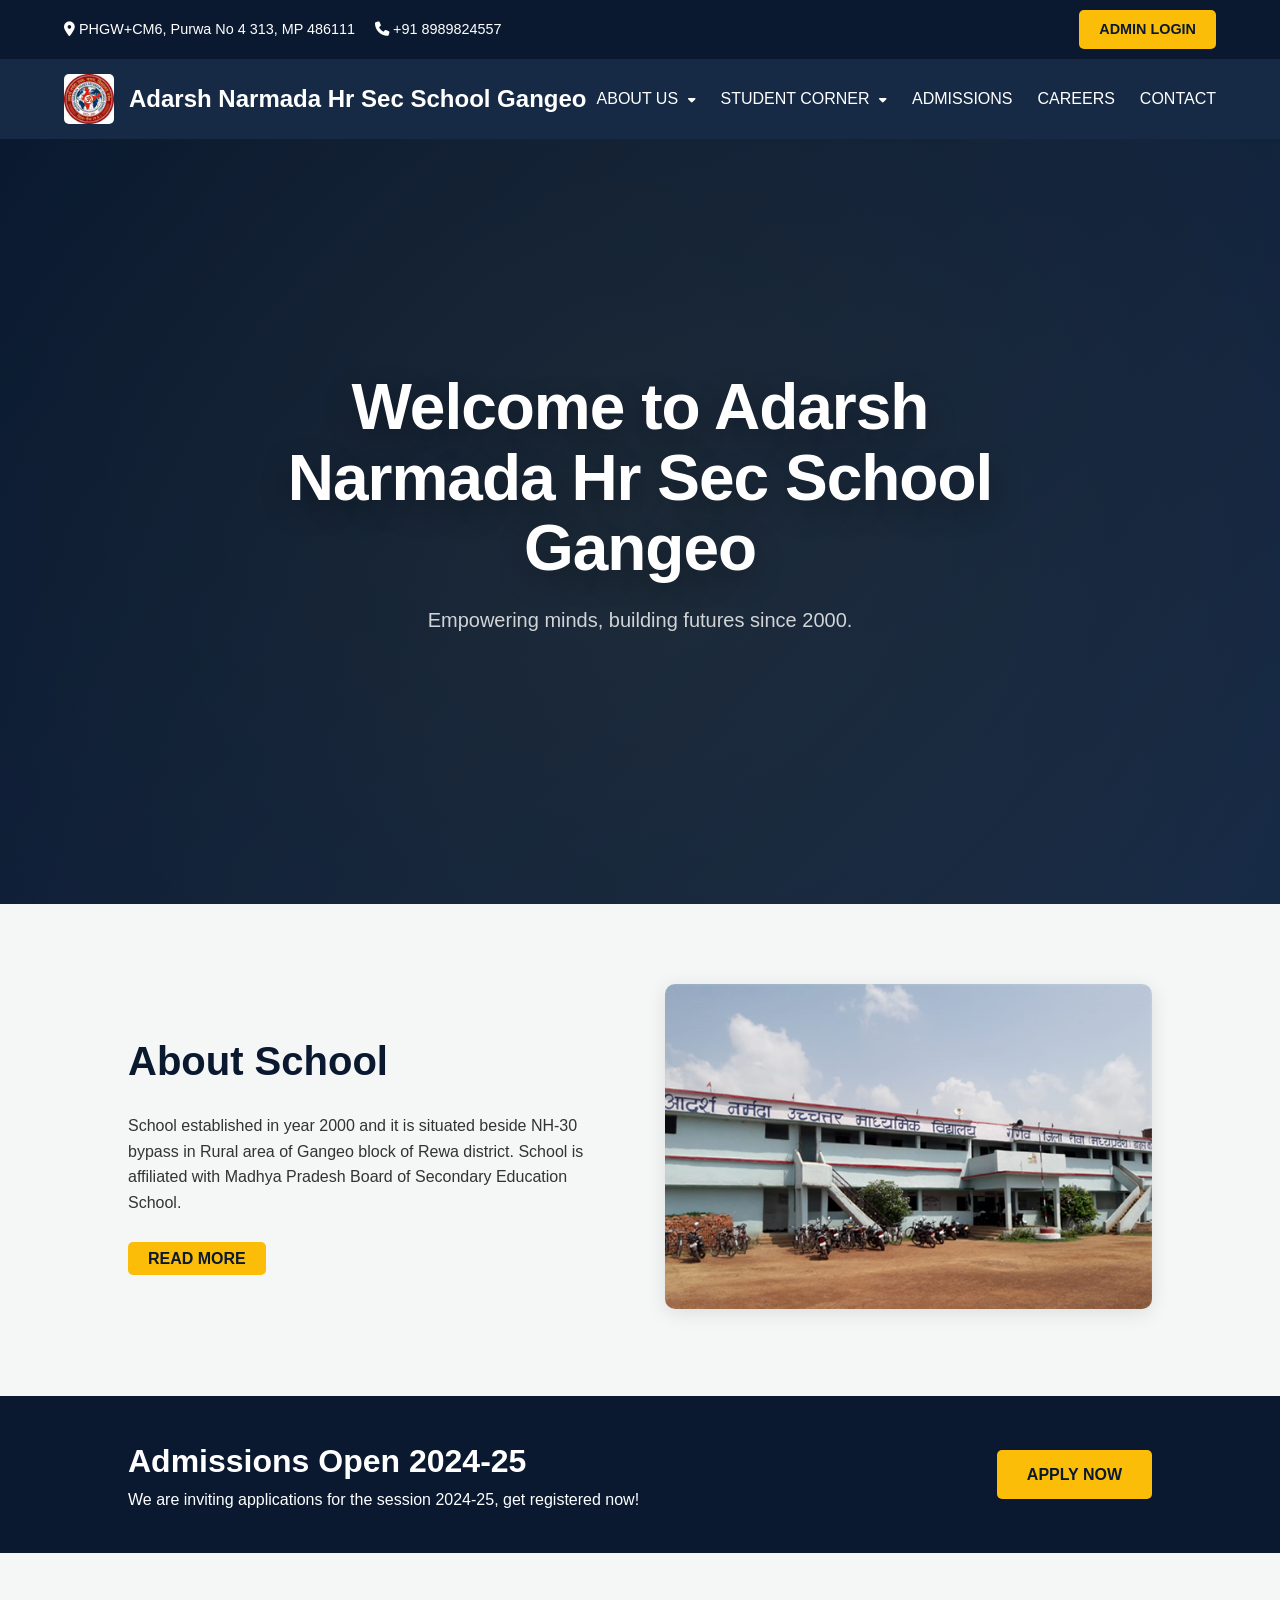
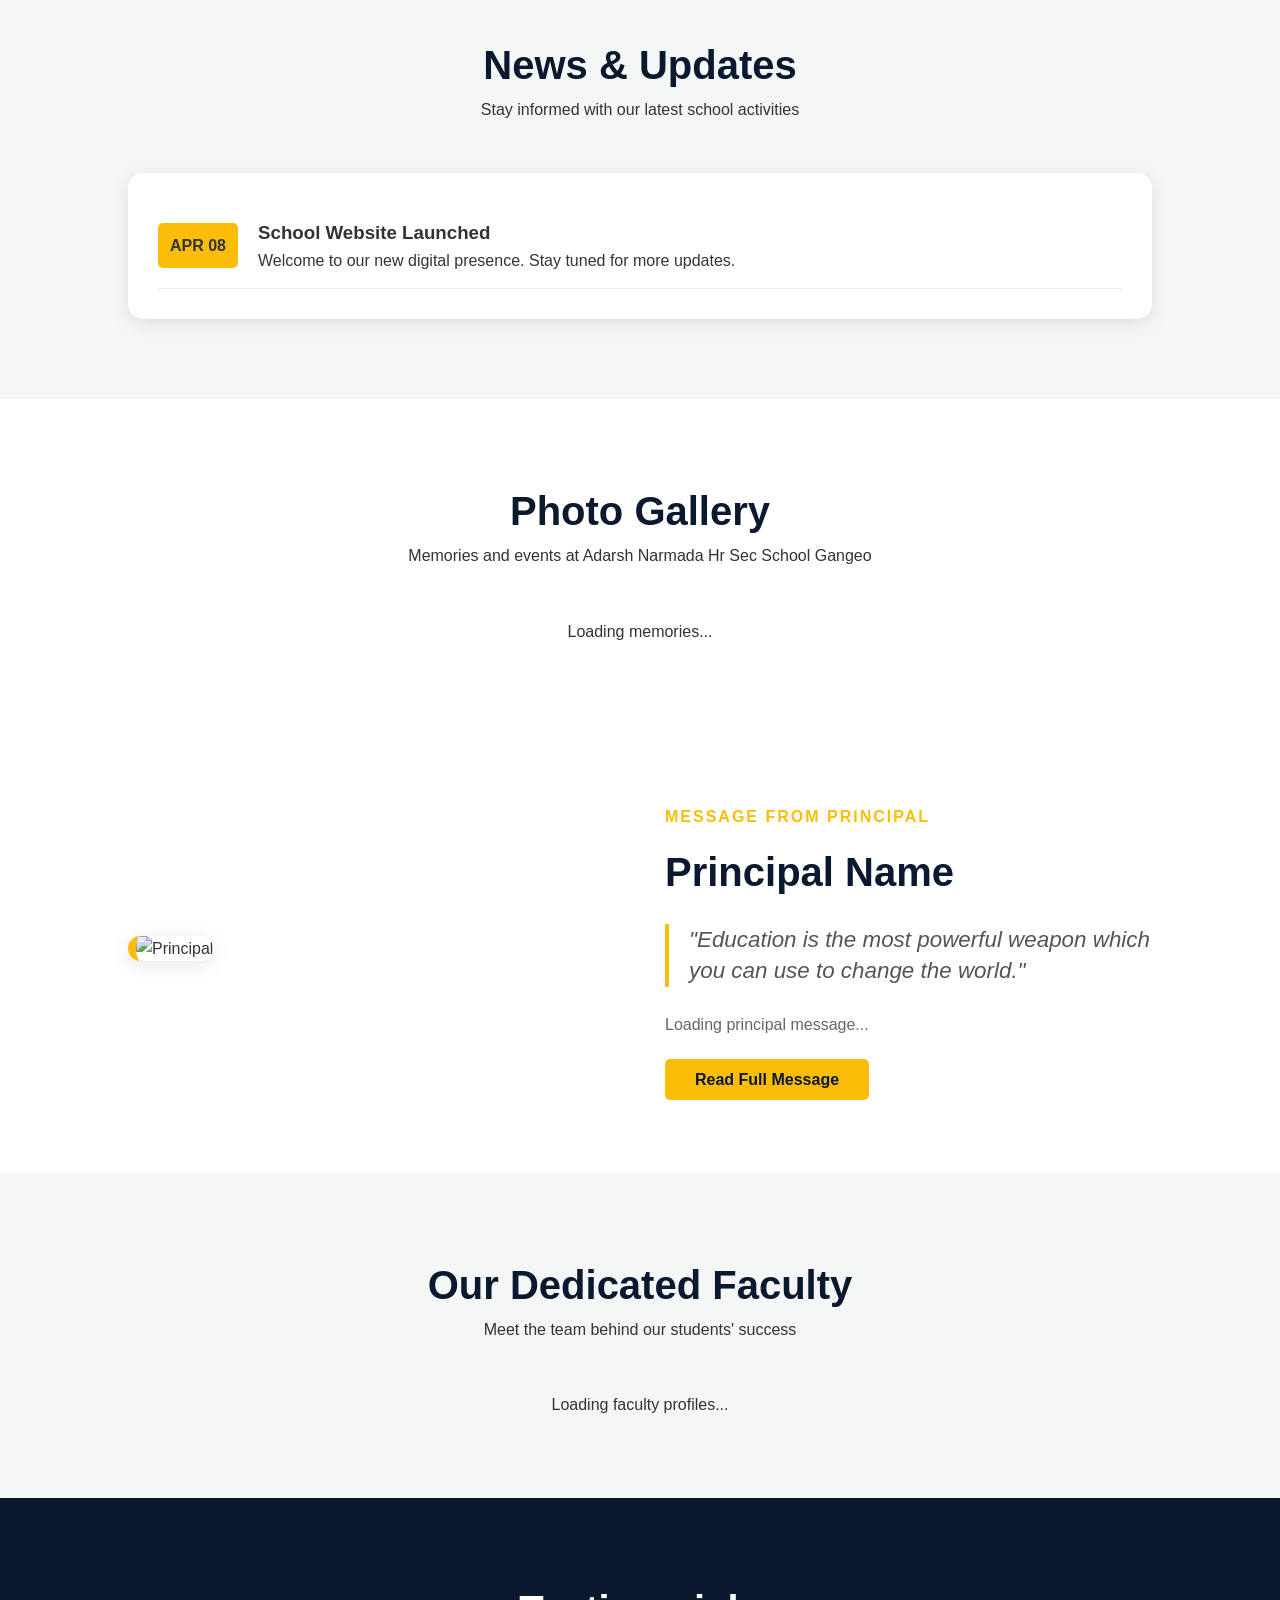
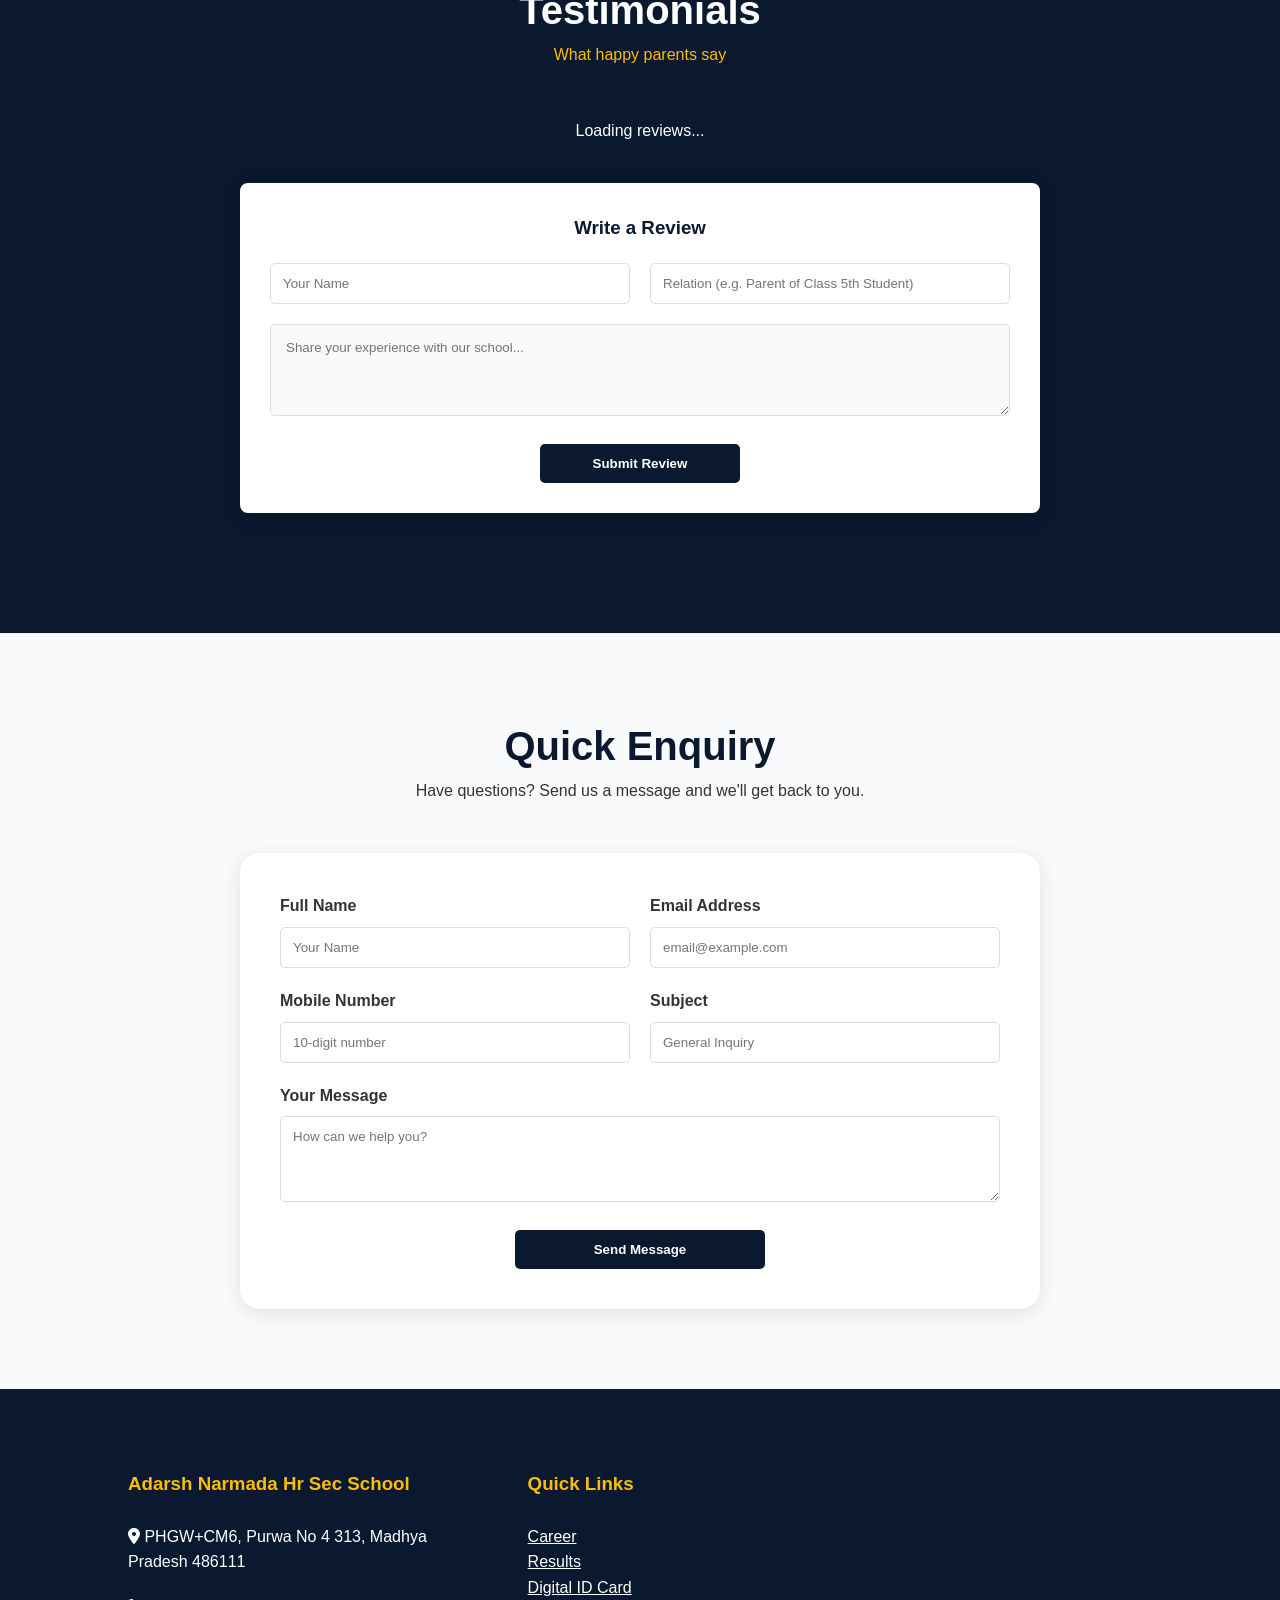
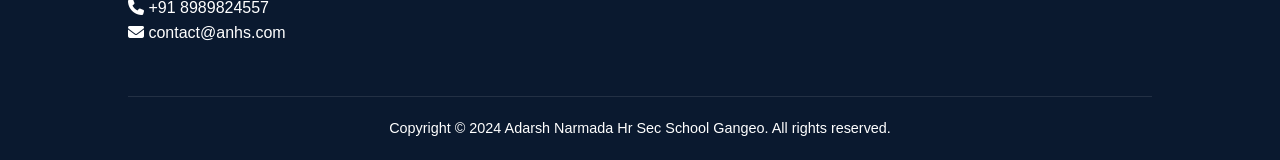
==== src/main/resources/static/index.html @ f65e80a3 "Initial commit: Adarsh Narmada School Management System" ====
<!DOCTYPE html>
<html lang="en">

<head>
    <meta charset="UTF-8">
    <meta name="viewport" content="width=device-width, initial-scale=1.0">
    <title>Adarsh Narmada Hr Sec School Gangeo</title>
    <link rel="stylesheet" href="css/style.css">
    <link rel="stylesheet" href="https://cdnjs.cloudflare.com/ajax/libs/font-awesome/6.4.0/css/all.min.css">
    <link href="https://fonts.googleapis.com/css2?family=Inter:wght@300;400;500;600;700&display=swap" rel="stylesheet">
</head>

<body>

    <!-- Top Header -->
    <header class="top-header">
        <div class="school-info">
            <span><i class="fas fa-map-marker-alt"></i> <a href="https://www.google.com/maps/search/?api=1&query=PHGW%2BCM6,+Purwa+No+4+313,+Madhya+Pradesh+486111" target="_blank" style="color: inherit; text-decoration: none;">PHGW+CM6, Purwa No 4 313, MP 486111</a></span>
            <span><i class="fas fa-phone"></i> +91 8989824557</span>
        </div>
        <a href="admin.html" class="admin-login-btn">ADMIN LOGIN</a>
    </header>

    <!-- Main Navigation -->
    <nav class="main-nav">
        <div class="logo" style="display: flex; align-items: center; gap: 15px;">
            <img src="img/logo.png" alt="Logo" style="height: 50px; border-radius: 5px;">
            <h1 style="color: white; font-size: 1.5rem;">Adarsh Narmada Hr Sec School Gangeo</h1>
        </div>
        <ul class="nav-links">
            <li class="dropdown">
                <a href="#about" class="dropbtn">ABOUT US <i class="fas fa-caret-down"></i></a>
                <div class="dropdown-content">
                    <a href="vision-mission.html">Vision & Mission</a>
                    <a href="principal-message.html">Principal's Message</a>
                    <a href="index.html#about">Our History</a>
                </div>
            </li>
            <li class="dropdown">
                <a href="#" class="dropbtn">STUDENT CORNER <i class="fas fa-caret-down"></i></a>
                <div class="dropdown-content">
                    <a href="results.html">Exam Results</a>
                    <a href="e-library.html">E-Library</a>
                    <a href="student-id.html">Digital ID Card</a>
                </div>
            </li>
            <li><a href="apply.html">ADMISSIONS</a></li>
            <li><a href="career.html">CAREERS</a></li>
            <li><a href="#contact">CONTACT</a></li>
        </ul>
    </nav>

    <!-- Hero Section -->
    <section class="hero">
        <div class="hero-content">
            <h1>Welcome to Adarsh Narmada Hr Sec School Gangeo</h1>
            <p>Empowering minds, building futures since 2000.</p>
        </div>
    </section>

    <!-- About Section -->
    <section class="section" id="about">
        <div class="about-grid">
            <div class="about-text">
                <h2 style="font-size: 2.5rem; margin-bottom: 20px; color: var(--navy);">About School</h2>
                <p>School established in year 2000 and it is situated beside NH-30 bypass in Rural area of Gangeo block
                    of Rewa district. School is affiliated with Madhya Pradesh Board of Secondary Education School.</p>
                <div style="margin-top: 30px;">
                    <a href="#" class="admin-login-btn">READ MORE</a>
                </div>
            </div>
            <div class="about-img">
                <img src="img/hero.png" alt="School Building">
            </div>
        </div>
    </section>

    <!-- Admissions Banner -->
    <div class="admissions-banner" id="admissions">
        <div>
            <h2 style="font-size: 2rem;">Admissions Open 2024-25</h2>
            <p>We are inviting applications for the session 2024-25, get registered now!</p>
        </div>
        <a href="apply.html" class="apply-btn">APPLY NOW</a>
    </div>

    <!-- News & Updates -->
    <section class="section" id="notifications" style="background: var(--gray-light);">
        <div class="section-title">
            <h2>News & Updates</h2>
            <p>Stay informed with our latest school activities</p>
        </div>
        <div class="news-container" id="notifications-list">
            <!-- Notifications will be loaded here -->
            <div class="news-item">
                <div class="news-date">APR 08</div>
                <div class="news-content">
                    <h3>School Website Launched</h3>
                    <p>Welcome to our new digital presence. Stay tuned for more updates.</p>
                </div>
            </div>
        </div>
    </section>

    <!-- Photo Gallery -->
    <section class="section" id="gallery" style="background: white;">
        <div class="section-title">
            <h2>Photo Gallery</h2>
            <p>Memories and events at Adarsh Narmada Hr Sec School Gangeo</p>
        </div>
        <div id="gallery-grid" class="testimonial-grid" style="grid-template-columns: repeat(auto-fill, minmax(280px, 1fr));">
            <!-- Photos will be loaded here -->
            <p style="text-align: center; grid-column: 1/-1;">Loading memories...</p>
        </div>
    </section>

    <!-- Principal Profile Section -->
    <section class="section" style="background: var(--white);">
        <div class="about-grid">
            <div class="about-img" id="principal-home-photo">
                <img src="img/faculty/default_principal.jpg" id="p-home-img" alt="Principal" style="border-radius: 20px; border-left: 8px solid var(--yellow);">
            </div>
            <div>
                <h4 style="color: var(--yellow); letter-spacing: 2px; margin-bottom: 10px;">MESSAGE FROM PRINCIPAL</h4>
                <h2 id="p-home-name" style="font-size: 2.5rem; color: var(--navy); margin-bottom: 20px;">Principal Name</h2>
                <div style="font-size: 1.4rem; font-style: italic; color: #555; margin-bottom: 25px; line-height: 1.4; border-left: 4px solid var(--yellow); padding-left: 20px;" id="p-home-quote">
                    "Education is the most powerful weapon which you can use to change the world."
                </div>
                <p id="p-home-msg-preview" style="margin-bottom: 30px; color: #666;">
                    Loading principal message...
                </p>
                <a href="principal-message.html" class="apply-btn">Read Full Message</a>
            </div>
        </div>
    </section>

    <!-- Our Faculty -->
    <section class="section">
        <div class="section-title">
            <h2>Our Dedicated Faculty</h2>
            <p>Meet the team behind our students' success</p>
        </div>
        <div class="faculty-grid" id="faculty-live-grid">
            <!-- Dynamic faculty profiles will load here -->
            <p style="text-align: center; grid-column: 1/-1;">Loading faculty profiles...</p>
        </div>
    </section>


    <!-- Testimonials -->
    <section class="section testimonials-section">
        <div class="section-title">
            <h2 style="color: white;">Testimonials</h2>
            <p style="color: var(--yellow);">What happy parents say</p>
        </div>
        <div class="testimonial-grid" id="testimonials-live-grid">
            <!-- Dynamic testimonials will load here -->
            <p style="color: white; text-align: center; grid-column: 1/-1;">Loading reviews...</p>
        </div>

        <!-- Submit Review Form -->
        <div class="review-form-container">
            <h3 style="color: var(--navy); margin-bottom: 20px; text-align: center;">Write a Review</h3>
            <form id="review-form" class="review-form">
                <div class="review-input-group">
                    <input type="text" id="review-name" placeholder="Your Name" required>
                    <input type="text" id="review-relation" placeholder="Relation (e.g. Parent of Class 5th Student)" required>
                </div>
                <textarea id="review-message" rows="4" placeholder="Share your experience with our school..." required></textarea>
                <div style="text-align: center;">
                    <button type="submit" class="primary" style="width: 200px;">Submit Review</button>
                </div>
            </form>
        </div>
    </section>

    <!-- Quick Enquiry Form -->
    <section class="section" style="background: #f8fafc; border-top: 1px solid #eee;">
        <div class="section-title">
            <h2>Quick Enquiry</h2>
            <p>Have questions? Send us a message and we'll get back to you.</p>
        </div>
        <div style="max-width: 800px; margin: 0 auto; background: white; padding: 40px; border-radius: 20px; box-shadow: var(--shadow);">
            <form id="enquiry-form">
                <div style="display: grid; grid-template-columns: 1fr 1fr; gap: 20px; margin-bottom: 20px;">
                    <div class="form-group" style="margin-bottom: 0;">
                        <label>Full Name</label>
                        <input type="text" id="enq-name" placeholder="Your Name" required>
                    </div>
                    <div class="form-group" style="margin-bottom: 0;">
                        <label>Email Address</label>
                        <input type="email" id="enq-email" placeholder="email@example.com" required>
                    </div>
                </div>
                <div style="display: grid; grid-template-columns: 1fr 1fr; gap: 20px; margin-bottom: 20px;">
                    <div class="form-group" style="margin-bottom: 0;">
                        <label>Mobile Number</label>
                        <input type="tel" id="enq-mobile" placeholder="10-digit number" required>
                    </div>
                    <div class="form-group" style="margin-bottom: 0;">
                        <label>Subject</label>
                        <input type="text" id="enq-subject" placeholder="General Inquiry" required>
                    </div>
                </div>
                <div class="form-group">
                    <label>Your Message</label>
                    <textarea id="enq-message" rows="4" placeholder="How can we help you?" required></textarea>
                </div>
                <div style="text-align: center;">
                    <button type="submit" class="primary" style="width: 250px;">Send Message</button>
                </div>
            </form>
        </div>
    </section>

    <footer id="contact">
        <div class="footer-grid">
            <div class="footer-col">
                <h3>Adarsh Narmada Hr Sec School</h3>
                <p><a href="https://www.google.com/maps/search/?api=1&query=PHGW%2BCM6,+Purwa+No+4+313,+Madhya+Pradesh+486111" target="_blank" style="color: white; text-decoration: none;"><i class="fas fa-location-dot"></i> PHGW+CM6, Purwa No 4 313, Madhya Pradesh 486111</a></p>
                <p style="margin-top: 20px;"><i class="fas fa-phone"></i> +91 8989824557</p>
                <p><i class="fas fa-envelope"></i> contact@anhs.com</p>
            </div>
            <div class="footer-col">
                <h3>Quick Links</h3>
                <ul style="list-style: none;">
                    <li><a href="career.html" style="color: white;">Career</a></li>
                    <li><a href="results.html" style="color: white;">Results</a></li>
                    <li><a href="student-id.html" style="color: white;">Digital ID Card</a></li>
                </ul>
            </div>
        </div>
        <div class="footer-bottom">
            <p>Copyright © 2024 Adarsh Narmada Hr Sec School Gangeo. All rights reserved.</p>
        </div>
    </footer>

    <script src="js/script.js"></script>
</body>

</html>
---- src/main/resources/static/css/style.css ----
:root {
    --navy: #0a192f;
    --navy-light: #172a45;
    --yellow: #fbbd08;
    --yellow-hover: #e0ac07;
    --red: #e03e2d;
    --white: #ffffff;
    --gray-light: #f4f7f6;
    --text-dark: #333333;
    --transition: all 0.3s ease;
    --shadow: 0 4px 20px rgba(0,0,0,0.1);
}

@import url('https://fonts.googleapis.com/css2?family=Outfit:wght@300;400;600;700&display=swap');

* {
    margin: 0;
    padding: 0;
    box-sizing: border-box;
    font-family: 'Outfit', sans-serif;
}

body {
    background-color: var(--gray-light);
    color: var(--text-dark);
    line-height: 1.6;
}

/* Header & Nav */
.top-header {
    background-color: var(--navy);
    color: var(--white);
    padding: 10px 5%;
    display: flex;
    justify-content: space-between;
    align-items: center;
    font-size: 0.9rem;
}

.school-info {
    display: flex;
    align-items: center;
    gap: 20px;
}

.main-nav {
    background-color: var(--navy-light);
    padding: 15px 5%;
    position: sticky;
    top: 0;
    z-index: 1000;
    display: flex;
    justify-content: space-between;
    align-items: center;
}

.nav-links {
    display: flex;
    list-style: none;
    gap: 25px;
}

.nav-links li {
    position: relative;
}

/* Dropdown Container */
.dropdown-content {
    display: none;
    position: absolute;
    background-color: var(--navy-light);
    min-width: 200px;
    box-shadow: var(--shadow);
    z-index: 1001;
    top: 100%;
    left: 0;
    border-top: 3px solid var(--yellow);
    border-radius: 0 0 5px 5px;
}

.dropdown-content a {
    color: var(--white);
    padding: 12px 16px;
    text-decoration: none;
    display: block;
    font-size: 0.85rem;
    border-bottom: 1px solid rgba(255,255,255,0.05);
}

.dropdown-content a:hover {
    background-color: var(--navy);
    color: var(--yellow);
}

/* Show dropdown on hover */
.dropdown:hover .dropdown-content {
    display: block;
}

.dropbtn i {
    font-size: 0.75rem;
    margin-left: 5px;
}

.nav-links a {
    color: var(--white);
    text-decoration: none;
    font-weight: 500;
    transition: var(--transition);
    position: relative;
    padding-bottom: 5px;
}

.nav-links a::after {
    content: '';
    position: absolute;
    bottom: 0;
    left: 0;
    width: 0;
    height: 2px;
    background: var(--yellow);
    transition: var(--transition);
}

.nav-links a:hover {
    color: var(--yellow);
}

.nav-links a:hover::after {
    width: 100%;
}

.admin-login-btn {
    background-color: var(--yellow);
    color: var(--navy);
    padding: 8px 20px;
    border-radius: 5px;
    text-decoration: none;
    font-weight: 600;
    transition: var(--transition);
}

.admin-login-btn:hover {
    background-color: var(--yellow-hover);
    transform: translateY(-2px);
}

/* Hero Section */
.hero {
    height: 85vh;
    background: linear-gradient(135deg, var(--navy) 0%, var(--navy-light) 100%);
    display: flex;
    align-items: center;
    justify-content: center;
    color: var(--white);
    text-align: center;
    position: relative;
    overflow: hidden;
}

.hero::before {
    content: '';
    position: absolute;
    width: 200%;
    height: 200%;
    background: radial-gradient(circle, rgba(251,189,8,0.05) 0%, transparent 50%);
    animation: move-bg 20s linear infinite;
}

@keyframes move-bg {
    0% { transform: translate(-50%, -50%) rotate(0deg); }
    100% { transform: translate(-50%, -50%) rotate(360deg); }
}

.hero-content {
    position: relative;
    z-index: 10;
    max-width: 900px;
    padding: 0 20px;
    animation: fadeInUp 1s ease-out;
}

.hero-content h1 {
    font-size: 4rem;
    margin-bottom: 20px;
    letter-spacing: -1px;
    line-height: 1.1;
    text-shadow: 0 10px 30px rgba(0,0,0,0.3);
}

.hero-content p {
    font-size: 1.25rem;
    color: rgba(255,255,255,0.8);
    margin-bottom: 35px;
}

@keyframes fadeInUp {
    from { opacity: 0; transform: translateY(30px); }
    to { opacity: 1; transform: translateY(0); }
}

/* Sections */
.section {
    padding: 80px 10%;
}

.section-title {
    text-align: center;
    margin-bottom: 50px;
}

.section-title h2 {
    font-size: 2.5rem;
    color: var(--navy);
}

/* About Section */
.about-grid {
    display: grid;
    grid-template-columns: 1fr 1fr;
    gap: 50px;
    align-items: center;
}

.about-img img {
    width: 100%;
    border-radius: 10px;
    box-shadow: var(--shadow);
}

/* News Section */
.news-container {
    background: var(--white);
    padding: 30px;
    border-radius: 15px;
    box-shadow: var(--shadow);
}

.news-item {
    border-bottom: 1px solid #eee;
    padding: 15px 0;
    display: flex;
    gap: 20px;
    align-items: center;
}

.news-date {
    background: var(--yellow);
    padding: 10px;
    border-radius: 5px;
    min-width: 80px;
    text-align: center;
    font-weight: bold;
}

/* Admissions Banner */
.admissions-banner {
    background-color: var(--navy);
    color: var(--white);
    padding: 40px 10%;
    display: flex;
    justify-content: space-between;
    align-items: center;
}

.apply-btn {
    background-color: var(--yellow);
    color: var(--navy);
    padding: 12px 30px;
    border-radius: 5px;
    text-decoration: none;
    font-weight: bold;
}

/* Testimonials */
.testimonials-section {
    background-color: var(--navy);
    color: var(--white);
}

.testimonial-grid {
    display: grid;
    grid-template-columns: repeat(auto-fit, minmax(300px, 1fr));
    gap: 30px;
}

.testimonial-card {
    background: var(--white);
    color: var(--text-dark);
    padding: 40px;
    border-radius: 10px;
    position: relative;
    padding-top: 60px;
}

.quote-icon {
    position: absolute;
    top: -20px;
    left: 40px;
    background: var(--yellow);
    width: 50px;
    height: 50px;
    display: flex;
    align-items: center;
    justify-content: center;
    color: var(--white);
    font-size: 2rem;
    border-radius: 5px;
}

/* Footer */
footer {
    background-color: var(--navy);
    color: var(--white);
    padding: 80px 10% 20px;
}

.footer-grid {
    display: grid;
    grid-template-columns: 2fr 1fr 1fr 1fr;
    gap: 50px;
    margin-bottom: 50px;
}

.footer-col h3 {
    margin-bottom: 25px;
    color: var(--yellow);
}

.footer-bottom {
    border-top: 1px solid rgba(255,255,255,0.1);
    padding-top: 20px;
    text-align: center;
    font-size: 0.9rem;
}

/* Admin Dashboard UI */
.admin-container {
    max-width: 800px;
    margin: 50px auto;
    padding: 30px;
    background: var(--white);
    border-radius: 10px;
    box-shadow: var(--shadow);
}

.form-group {
    margin-bottom: 20px;
}

.form-group label {
    display: block;
    margin-bottom: 8px;
    font-weight: 600;
}

input, textarea {
    width: 100%;
    padding: 12px;
    border: 1px solid #ddd;
    border-radius: 5px;
}

button.primary {
    background: var(--navy);
    color: var(--white);
    padding: 12px 25px;
    border: none;
    border-radius: 5px;
    cursor: pointer;
    font-weight: bold;
}

/* Admission Form (Dark Theme) */
.form-page-body {
    background-color: #1a202c;
    color: #e2e8f0;
}

.admission-container {
    max-width: 1000px;
    margin: 40px auto;
    background: #2d3748;
    padding: 40px;
    border-radius: 8px;
    box-shadow: 0 10px 30px rgba(0,0,0,0.5);
    border: 1px solid #4a5568;
}

.form-header-img {
    text-align: center;
    margin-bottom: 30px;
    border-bottom: 1px solid #4a5568;
    padding-bottom: 20px;
}

.form-section {
    margin-bottom: 40px;
    border-bottom: 1px solid #4a5568;
    padding-bottom: 30px;
}

.form-section-title {
    color: var(--yellow);
    font-size: 1.2rem;
    margin-bottom: 20px;
    font-weight: 600;
    text-transform: uppercase;
    letter-spacing: 1px;
}

.form-grid-3 {
    display: grid;
    grid-template-columns: repeat(3, 1fr);
    gap: 20px;
}

.form-grid-2 {
    display: grid;
    grid-template-columns: repeat(2, 1fr);
    gap: 20px;
}

.form-field {
    margin-bottom: 15px;
}

.form-field label {
    display: block;
    margin-bottom: 8px;
    font-size: 0.9rem;
    color: #cbd5e0;
}

.form-field input, .form-field select {
    width: 100%;
    padding: 10px;
    background: #edf2f7;
    border: 1px solid #cbd5e0;
    border-radius: 4px;
    color: #2d3748;
}

.form-field input:focus {
    outline: 2px solid var(--yellow);
    background: #fff;
}

.checkbox-group {
    display: flex;
    gap: 30px;
    margin-top: 10px;
}

.checkbox-item {
    display: flex;
    align-items: center;
    gap: 10px;
    cursor: pointer;
}

.submit-section {
    text-align: left;
    margin-top: 30px;
}

.btn-submit {
    background-color: #2f855a;
    color: white;
    padding: 12px 30px;
    border: none;
    border-radius: 4px;
    font-weight: 600;
    cursor: pointer;
    transition: var(--transition);
}

.btn-submit:hover {
    background-color: #276749;
    transform: scale(1.02);
}

.note-text {
    font-size: 0.8rem;
    color: #a0aec0;
    margin-top: 20px;
}

/* Gallery Hover Enhancements */
#gallery-grid img {
    transition: var(--transition);
    cursor: pointer;
}

/* Sub-Page Layout (Principal Message, etc.) */
.sub-banner {
    background: linear-gradient(rgba(0,0,0,0.7), rgba(0,0,0,0.7)), url('../img/hero.png') center/cover;
    padding: 60px 0;
    color: white;
    text-align: left;
}

.sub-banner-content {
    max-width: 1200px;
    margin: 0 auto;
    padding: 0 20px;
}

.breadcrumbs {
    font-size: 0.9rem;
    color: var(--yellow);
    margin-top: 10px;
}

.breadcrumbs a {
    color: white;
    text-decoration: none;
}

.page-container {
    max-width: 1200px;
    margin: 40px auto;
    display: grid;
    grid-template-columns: 2fr 1fr;
    gap: 30px;
    padding: 0 20px;
}

.content-box {
    background: white;
    padding: 30px;
    border-radius: 8px;
    box-shadow: var(--shadow);
    border-top: 5px solid var(--navy);
}

.sidebar-box {
    background: white;
    padding: 30px;
    border-radius: 8px;
    box-shadow: var(--shadow);
    border-top: 5px solid var(--yellow);
}

.sidebar-links {
    list-style: none;
    margin-top: 20px;
}

.sidebar-links li {
    padding: 12px 0;
    border-bottom: 1px solid #eee;
}

.sidebar-links a {
    color: var(--navy);
    text-decoration: none;
    font-weight: 500;
    display: flex;
    justify-content: space-between;
    align-items: center;
}

/* Testimonial Form */
.review-form-container {
    max-width: 800px;
    margin: 40px auto;
    background: white;
    padding: 30px;
    border-radius: 8px;
    box-shadow: var(--shadow);
}

.review-form textarea {
    width: 100%;
    padding: 15px;
    background: #f8f9fa;
    border: 1px solid #ddd;
    border-radius: 5px;
    margin-bottom: 20px;
}

.review-input-group {
    display: grid;
    grid-template-columns: 1fr 1fr;
    gap: 20px;
    margin-bottom: 20px;
}

.review-input-group input {
    width: 100%;
    padding: 12px;
    border: 1px solid #ddd;
    border-radius: 5px;
}

.admin-item-card {
    background: #fff;
    padding: 20px;
    border-radius: 10px;
    box-shadow: 0 4px 6px rgba(0,0,0,0.05);
    margin-bottom: 20px;
    border-left: 5px solid var(--navy);
}

/* Faculty Section Styles */
.faculty-grid {
    display: grid;
    grid-template-columns: repeat(auto-fit, minmax(200px, 1fr));
    gap: 30px;
    margin-top: 40px;
}

.faculty-card {
    background: white;
    padding: 20px;
    border-radius: 15px;
    text-align: center;
    box-shadow: var(--shadow);
    transition: var(--transition);
    border-bottom: 4px solid var(--yellow);
}

.faculty-card:hover {
    transform: translateY(-10px);
}

.faculty-img {
    width: 120px;
    height: 120px;
    border-radius: 50%;
    object-fit: cover;
    margin-bottom: 15px;
    border: 3px solid var(--yellow);
    padding: 5px;
}

/* Admin Dashboard Modern Layout */
.admin-layout {
    display: flex;
    min-height: 100vh;
}

.admin-sidebar {
    width: 280px;
    background: var(--navy);
    color: white;
    padding: 30px 0;
    position: fixed;
    height: 100vh;
    overflow-y: auto;
    z-index: 100;
}

.admin-sidebar-header {
    padding: 0 30px 30px;
    border-bottom: 1px solid rgba(255,255,255,0.1);
    margin-bottom: 20px;
    text-align: center;
}

.admin-sidebar-header img {
    height: 60px;
}

.admin-nav-list {
    list-style: none;
}

.admin-nav-item {
    display: flex;
    align-items: center;
    padding: 15px 30px;
    color: rgba(255,255,255,0.7);
    text-decoration: none;
    transition: var(--transition);
    cursor: pointer;
    border-left: 4px solid transparent;
    font-weight: 500;
}

.admin-nav-item i {
    width: 25px;
    margin-right: 15px;
    font-size: 1.1rem;
}

.admin-nav-item:hover {
    background: rgba(251,189,8,0.1);
    color: var(--yellow);
}

.admin-nav-item.active {
    background: rgba(251,189,8,0.15);
    color: var(--yellow);
    border-left: 4px solid var(--yellow);
}

.admin-content {
    flex: 1;
    margin-left: 280px;
    padding: 40px;
    background: #f8fafc;
}

.admin-top-bar {
    display: flex;
    justify-content: space-between;
    align-items: center;
    margin-bottom: 40px;
}

.admin-card {
    background: white;
    padding: 30px;
    border-radius: 15px;
    box-shadow: 0 4px 6px -1px rgba(0, 0, 0, 0.1), 0 2px 4px -1px rgba(0, 0, 0, 0.06);
    margin-bottom: 30px;
}

.admin-card h3 {
    margin-bottom: 25px;
    color: var(--navy);
    display: flex;
    align-items: center;
    gap: 10px;
}

/* Responsive adjustment */
@media (max-width: 992px) {
    .admin-sidebar { width: 80px; }
    .admin-nav-item span { display: none; }
    .admin-sidebar-header span { display: none; }
    .admin-content { margin-left: 80px; }
}

/* --- ID Card Template Styles --- */
.id-card-template {
    width: 320px;
    height: 480px;
    background: white;
    border-radius: 15px;
    box-shadow: 0 10px 30px rgba(0,0,0,0.1);
    overflow: hidden;
    position: relative;
    border: 1px solid #ddd;
    font-family: 'Inter', sans-serif;
    color: #333;
    display: flex;
    flex-direction: column;
    margin: 0 auto; /* Center in preview */
}

.id-card-header {
    background: var(--navy);
    padding: 15px;
    display: flex;
    align-items: center;
    gap: 12px;
    color: white;
    border-bottom: 4px solid var(--yellow);
}

.id-card-header img {
    height: 45px;
    width: 45px;
    object-fit: contain;
}

.id-card-school-info h4 {
    font-size: 0.9rem;
    font-weight: 800;
    margin: 0;
    letter-spacing: 0.5px;
    color: var(--yellow);
    text-transform: uppercase;
}

.id-card-school-info h5 {
    font-size: 0.65rem;
    margin: 2px 0;
    font-weight: 500;
}

.id-card-school-info p {
    font-size: 0.55rem;
    margin: 0;
    opacity: 0.8;
}

.id-card-body {
    padding: 20px;
    flex-grow: 1;
    text-align: center;
    display: flex;
    flex-direction: column;
    align-items: center;
}

.id-card-photo-wrap {
    width: 110px;
    height: 110px;
    border: 3px solid var(--navy);
    border-radius: 10px;
    overflow: hidden;
    margin-bottom: 15px;
    background: #f0f2f5;
}

.id-card-photo-wrap img {
    width: 100%;
    height: 100%;
    object-fit: cover;
}

.id-card-body h3 {
    font-size: 1.1rem;
    font-weight: 700;
    color: var(--navy);
    margin: 0 0 15px 0;
    text-transform: uppercase;
}

.id-card-details {
    width: 100%;
    text-align: left;
}

.card-row {
    display: flex;
    margin-bottom: 6px;
    font-size: 0.75rem;
    line-height: 1.2;
}

.card-row span {
    font-weight: 700;
    width: 85px;
    color: #666;
}

.card-row p {
    margin: 0;
    font-weight: 600;
    color: #333;
    flex: 1;
}

.id-card-footer {
    padding: 10px 20px;
    background: #f8fafc;
    border-top: 1px solid #eee;
    display: flex;
    justify-content: space-between;
    align-items: flex-end;
}
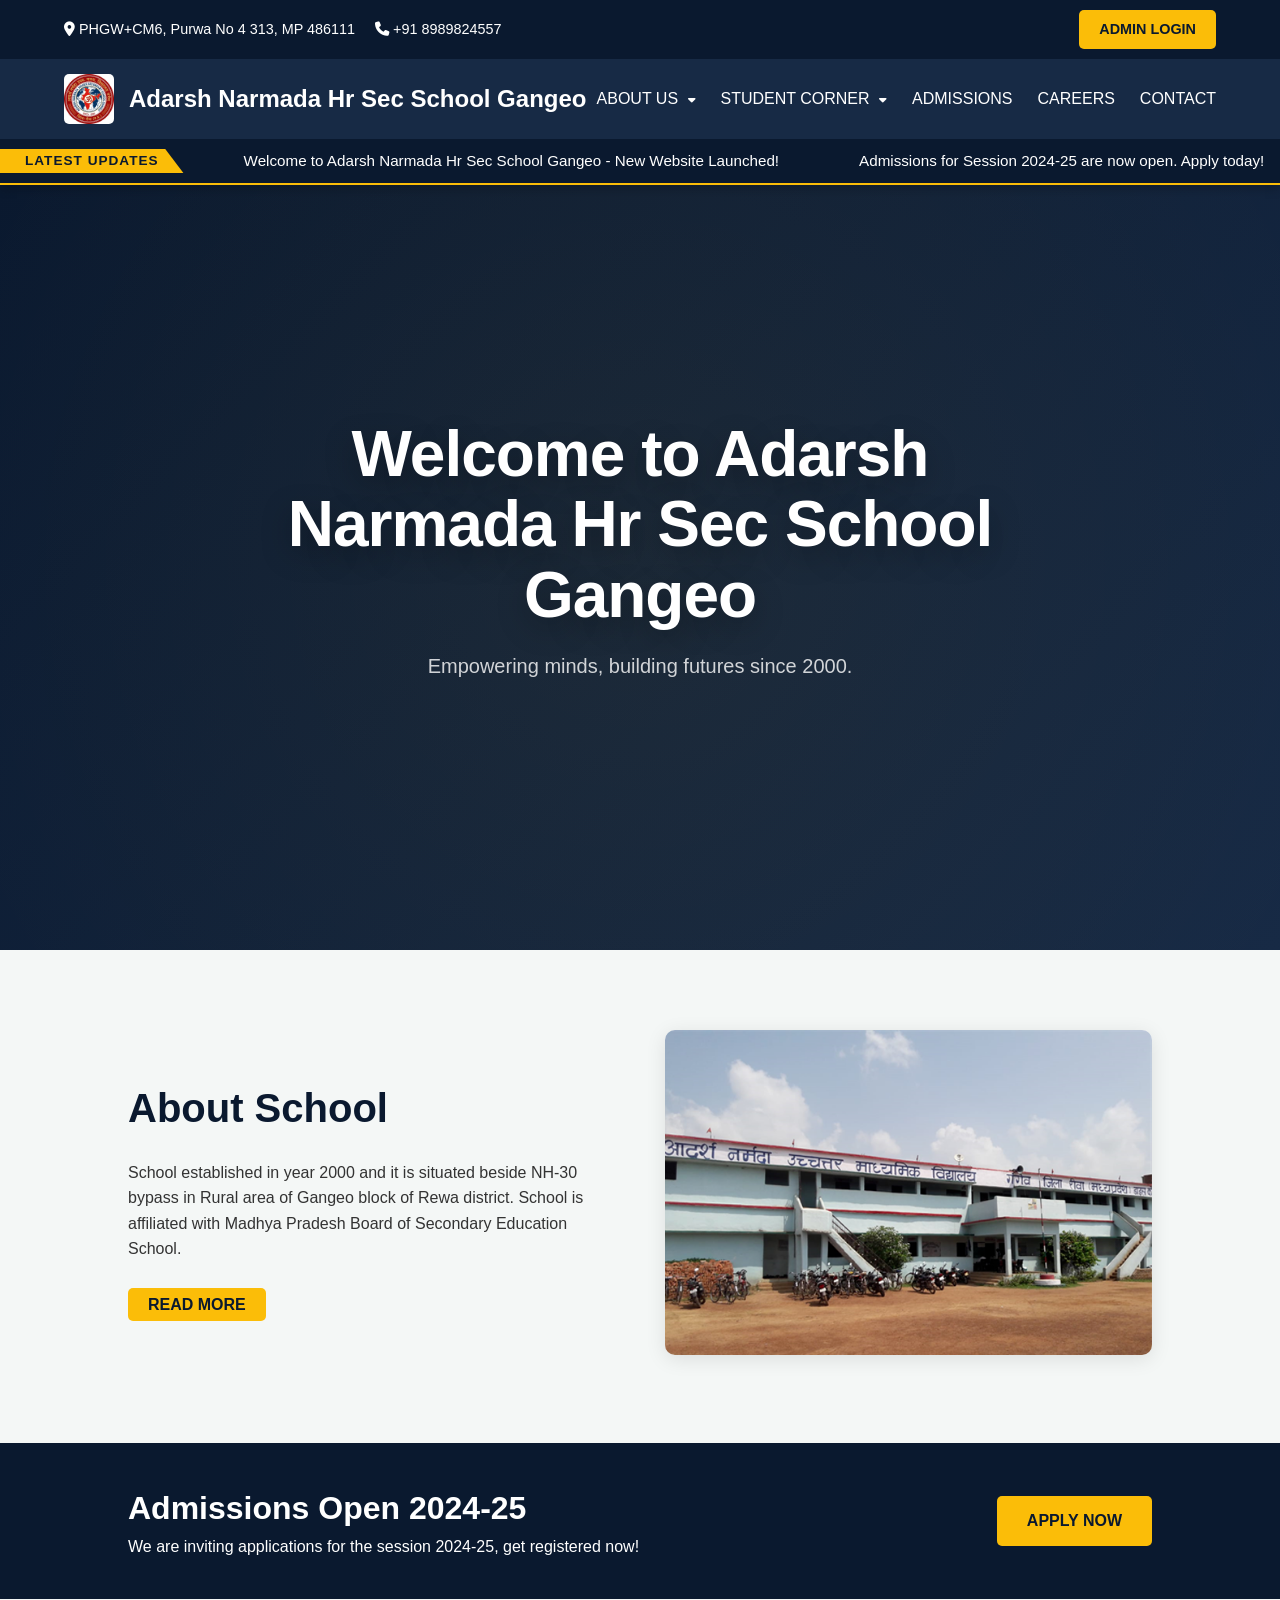
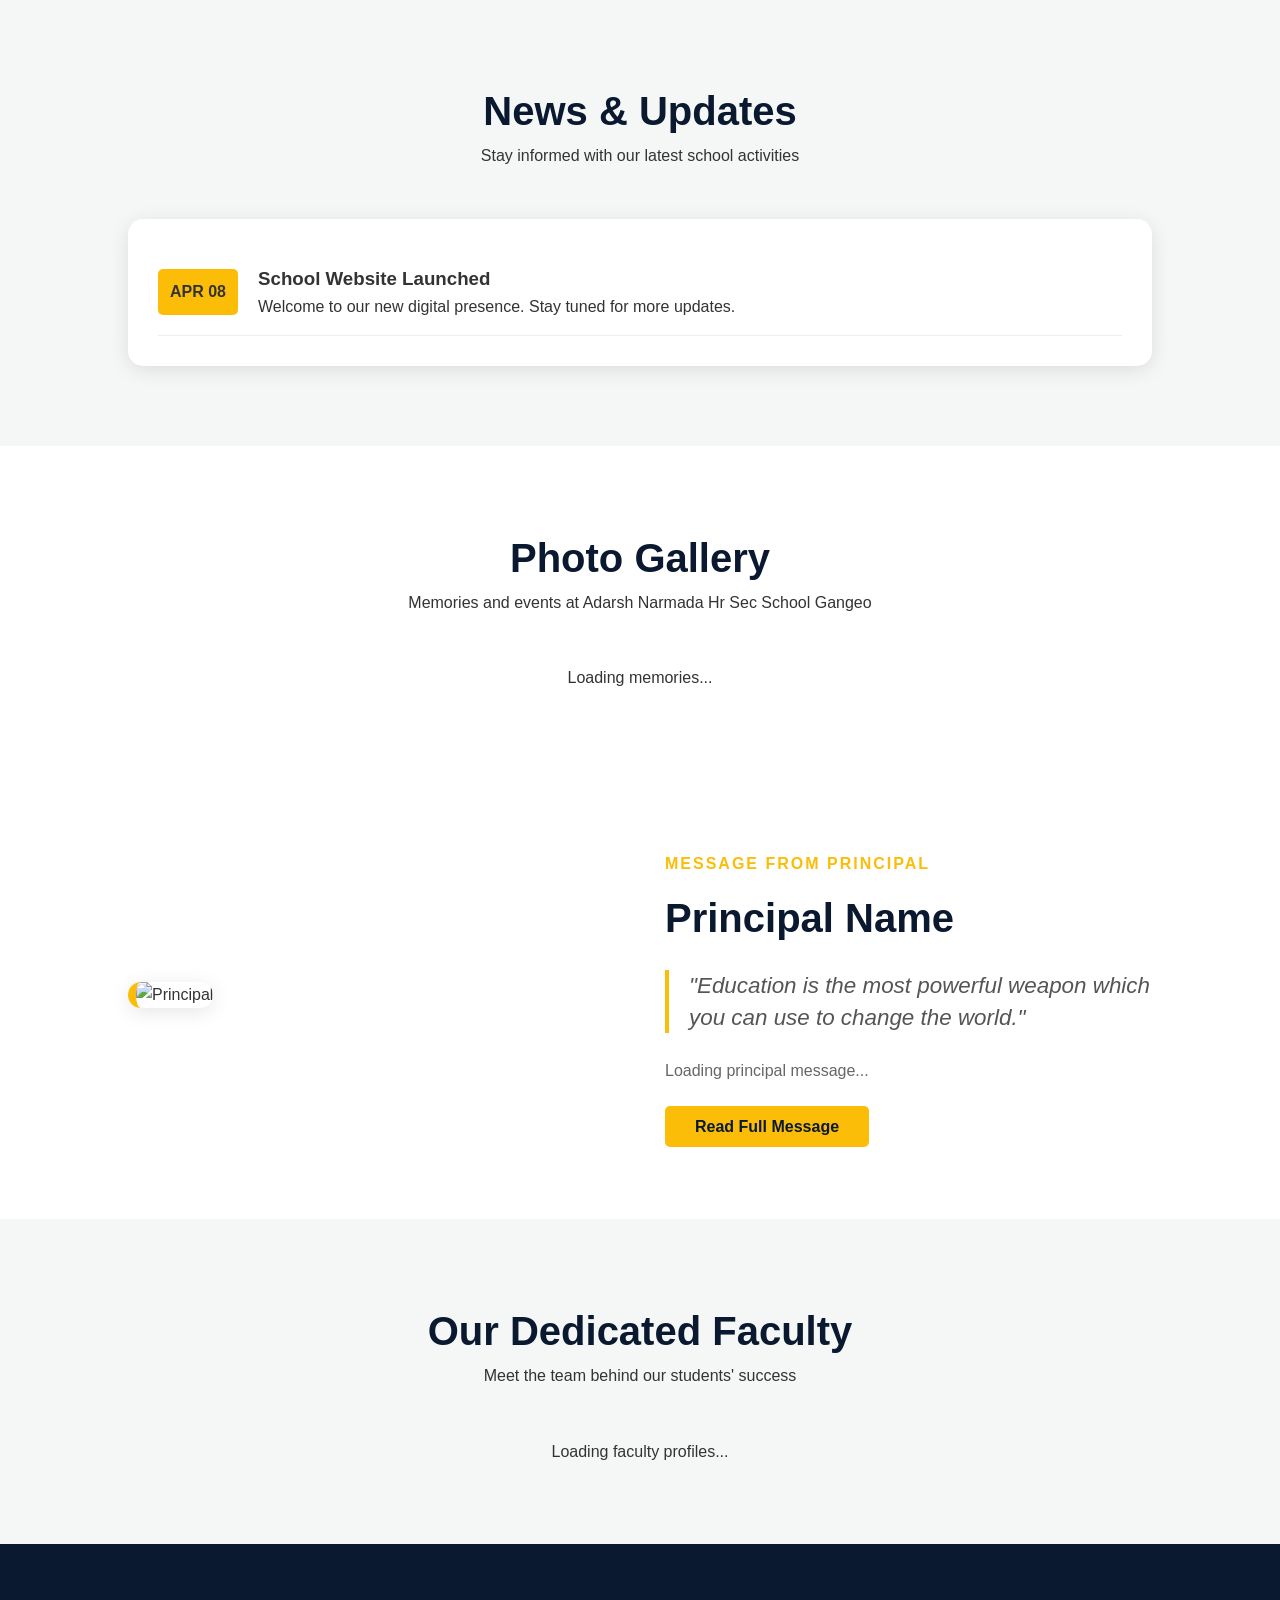
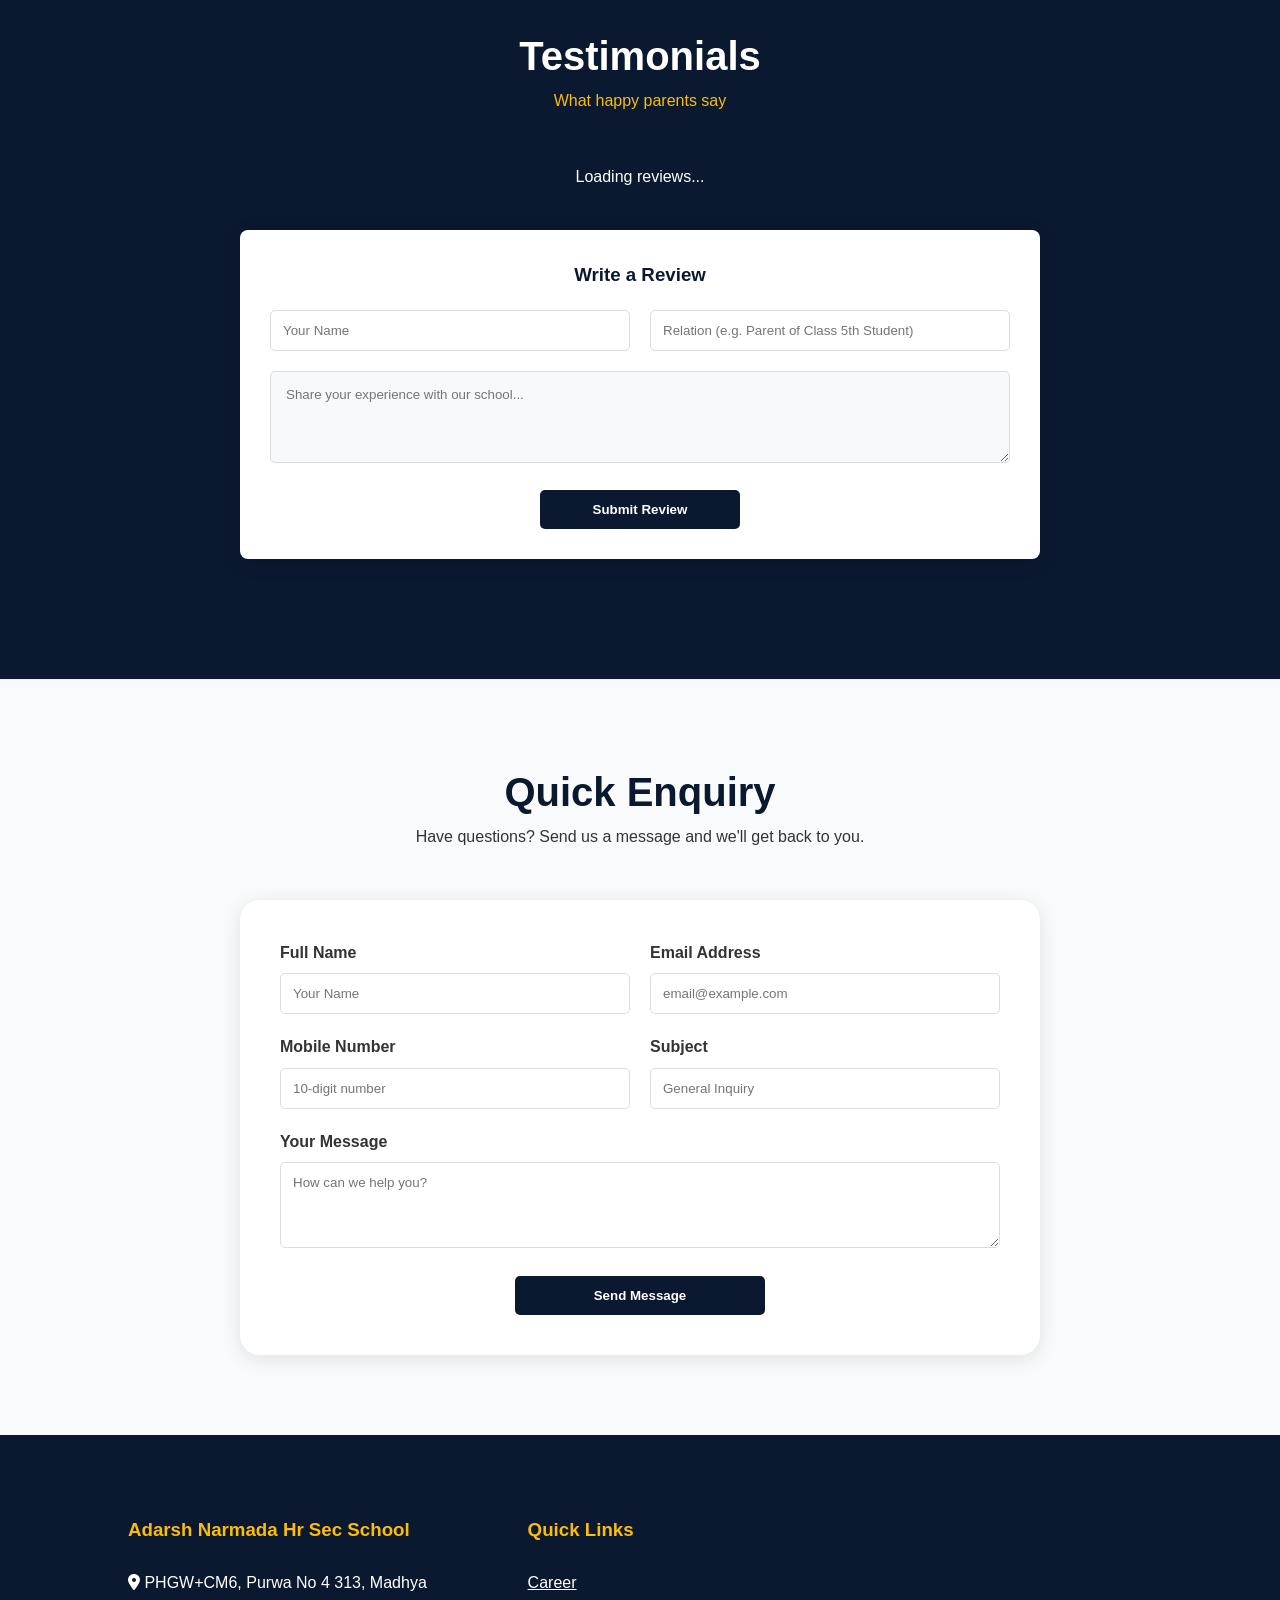
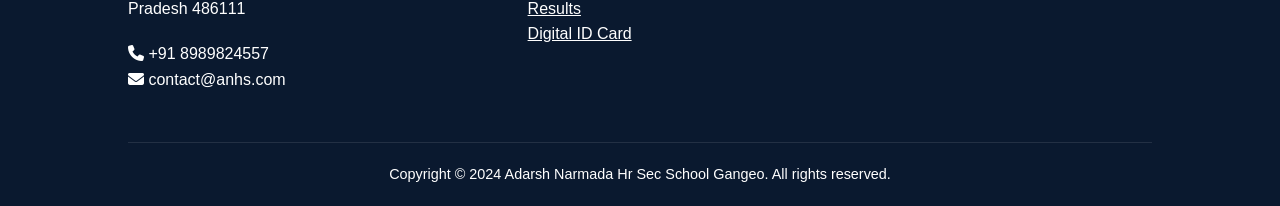
==== commit 538f4b19: "feat: implement infinite scrolling ticker with admin control" ====
--- a/src/main/resources/static/index.html
+++ b/src/main/resources/static/index.html
@@ -4,6 +4,7 @@
 <head>
     <meta charset="UTF-8">
     <meta name="viewport" content="width=device-width, initial-scale=1.0">
+    <meta name="google-site-verification" content="vFRNPhSDqF4_HHDW8wiS_suyt8Sd9mI5t532FJw0jqU" />
     <title>Adarsh Narmada Hr Sec School Gangeo</title>
     <link rel="stylesheet" href="css/style.css">
     <link rel="stylesheet" href="https://cdnjs.cloudflare.com/ajax/libs/font-awesome/6.4.0/css/all.min.css">
@@ -49,6 +50,16 @@
             <li><a href="#contact">CONTACT</a></li>
         </ul>
     </nav>
+<div class="ticker-wrap">
+        <div class="ticker-title">LATEST UPDATES</div>
+        <div class="ticker-content">
+            <div class="ticker" id="ticker-list">
+                <!-- Dynamic ticker items will load here -->
+                <div class="ticker-item">Welcome to Adarsh Narmada Hr Sec School Gangeo - New Website Launched!</div>
+                <div class="ticker-item">Admissions for Session 2024-25 are now open. Apply today!</div>
+            </div>
+        </div>
+    </div>
 
     <!-- Hero Section -->
     <section class="hero">
--- a/src/main/resources/static/css/style.css
+++ b/src/main/resources/static/css/style.css
@@ -854,3 +854,72 @@
     justify-content: space-between;
     align-items: flex-end;
 }
+
+/* --- Infinite Scrolling Ticker --- */
+.ticker-wrap {
+    display: flex;
+    background: var(--navy);
+    padding: 10px 0;
+    overflow: hidden;
+    border-bottom: 2px solid var(--yellow);
+    box-shadow: 0 4px 10px rgba(0,0,0,0.2);
+    position: relative;
+    z-index: 100;
+}
+
+.ticker-title {
+    background: var(--yellow);
+    color: var(--navy);
+    padding: 0 25px;
+    font-weight: 800;
+    font-size: 0.85rem;
+    display: flex;
+    align-items: center;
+    text-transform: uppercase;
+    letter-spacing: 1px;
+    position: relative;
+    z-index: 10;
+    box-shadow: 10px 0 15px rgba(0,0,0,0.3);
+    clip-path: polygon(0 0, 90% 0, 100% 100%, 0% 100%);
+}
+
+.ticker-content {
+    flex: 1;
+    overflow: hidden;
+    white-space: nowrap;
+    display: flex;
+    align-items: center;
+}
+
+.ticker {
+    display: inline-flex;
+    animation: scroll-ticker 40s linear infinite;
+    padding-left: 20px;
+}
+
+.ticker:hover {
+    animation-play-state: paused;
+}
+
+.ticker-item {
+    display: inline-block;
+    padding: 0 40px;
+    color: white;
+    font-weight: 500;
+    font-size: 0.95rem;
+    position: relative;
+}
+
+.ticker-item::after {
+    content: " �\;
+ position: absolute;
+ right: 0;
+ color: var(--yellow);
+ font-size: 1.5rem;
+ top: -2px;
+}
+
+@keyframes scroll-ticker {
+ 0% { transform: translateX(0); }
+ 100% { transform: translateX(-50%); }
+}
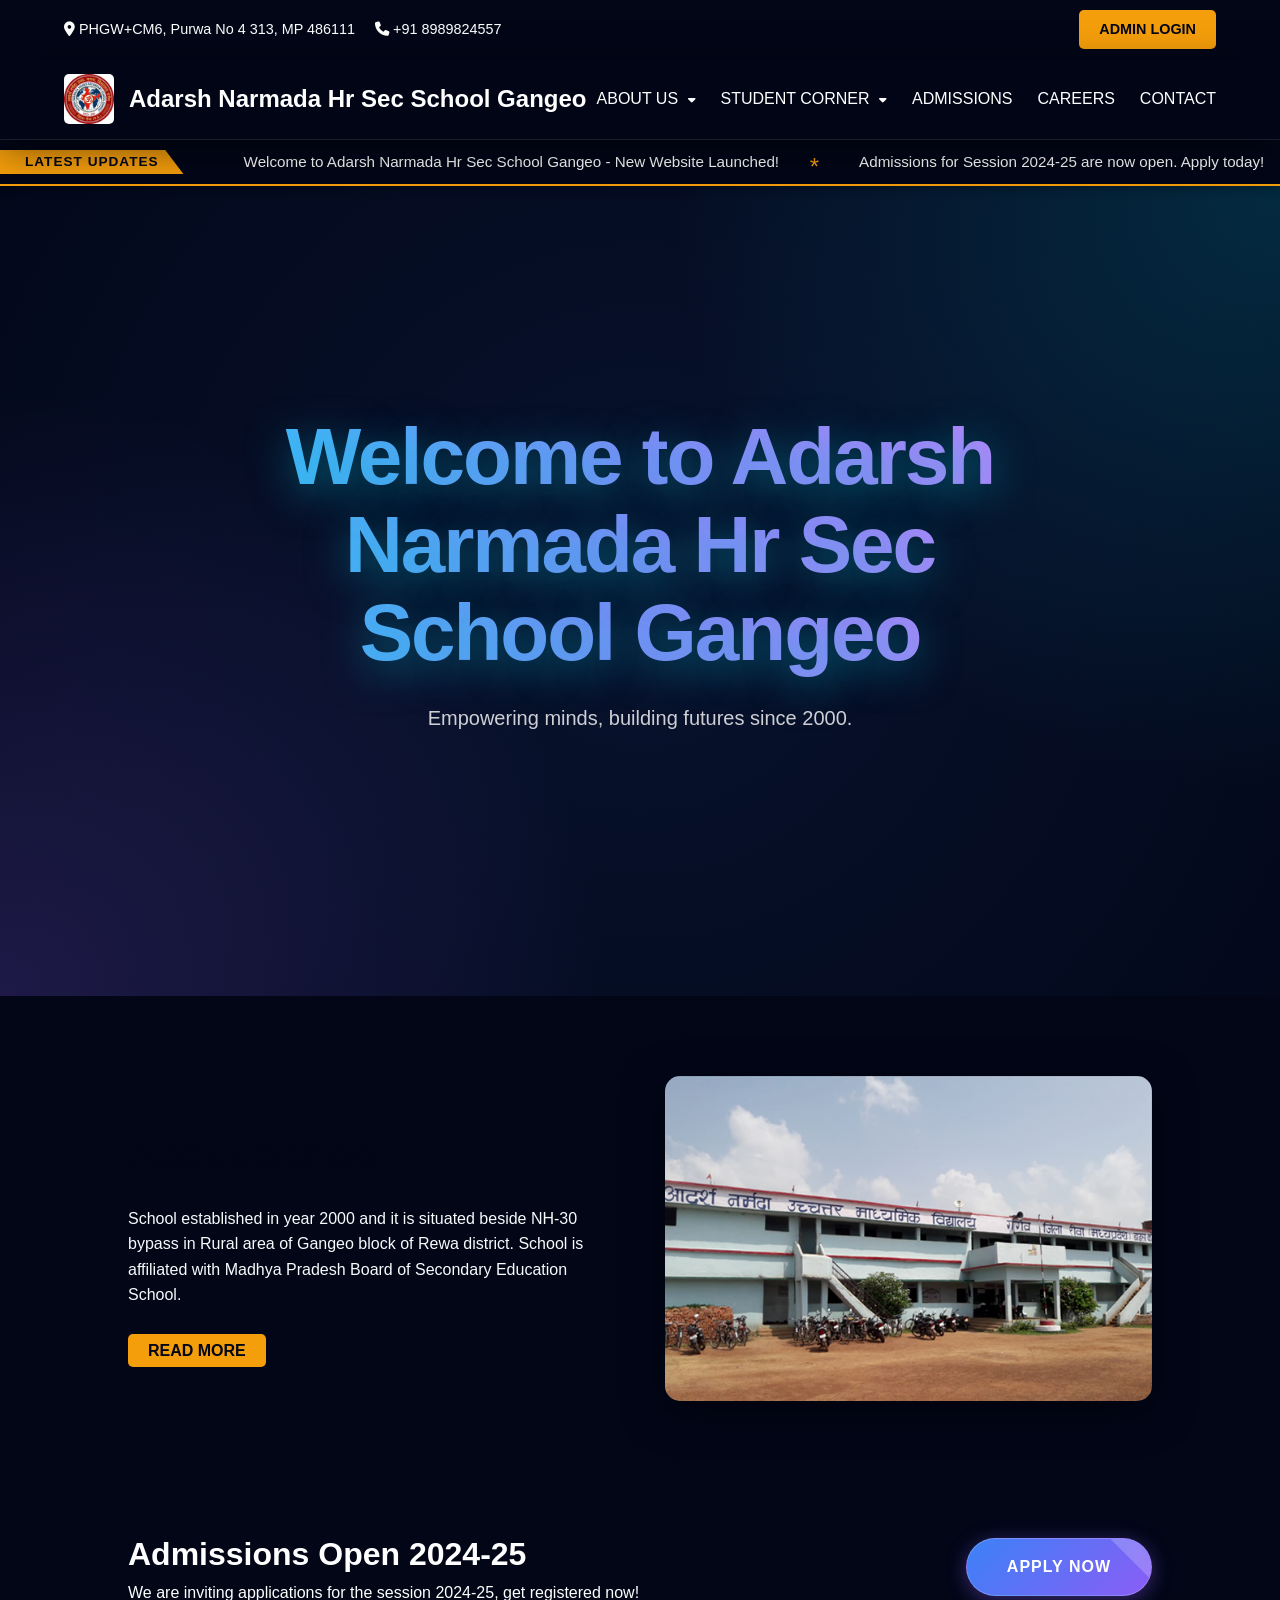
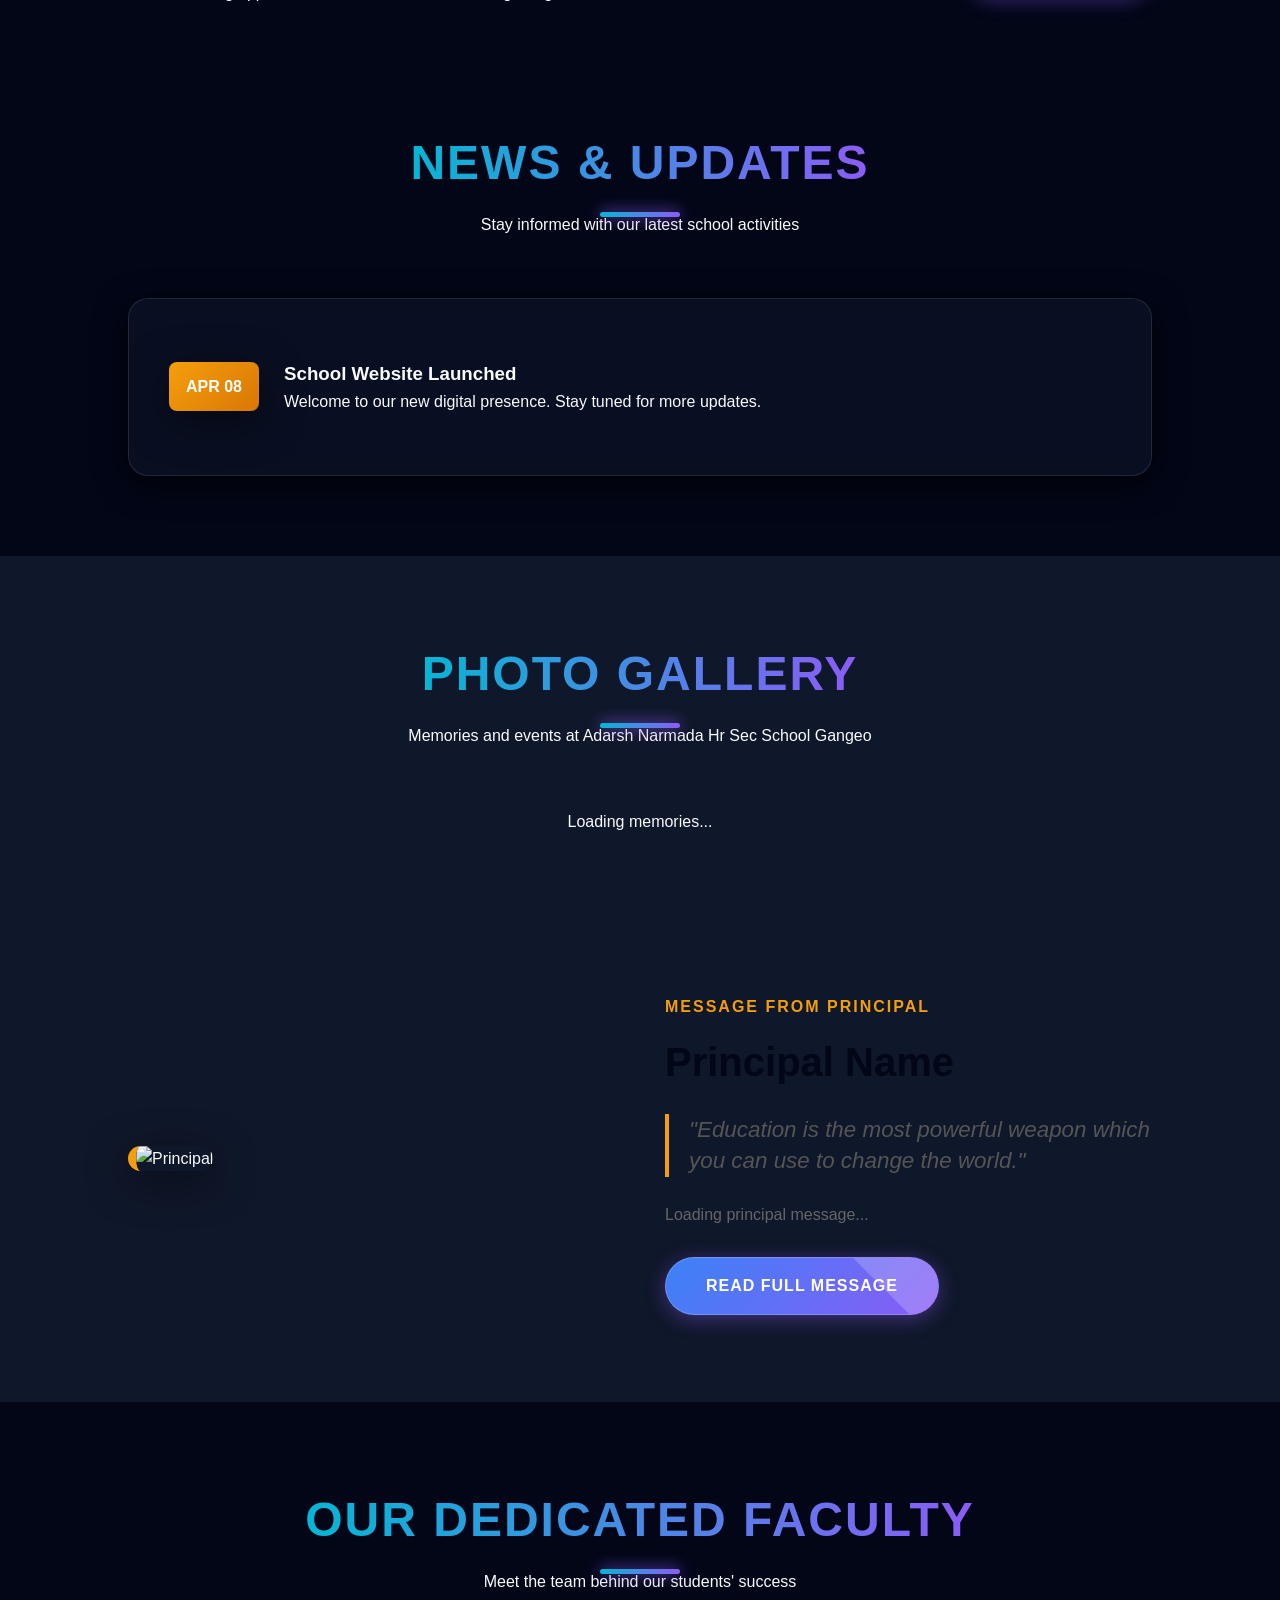
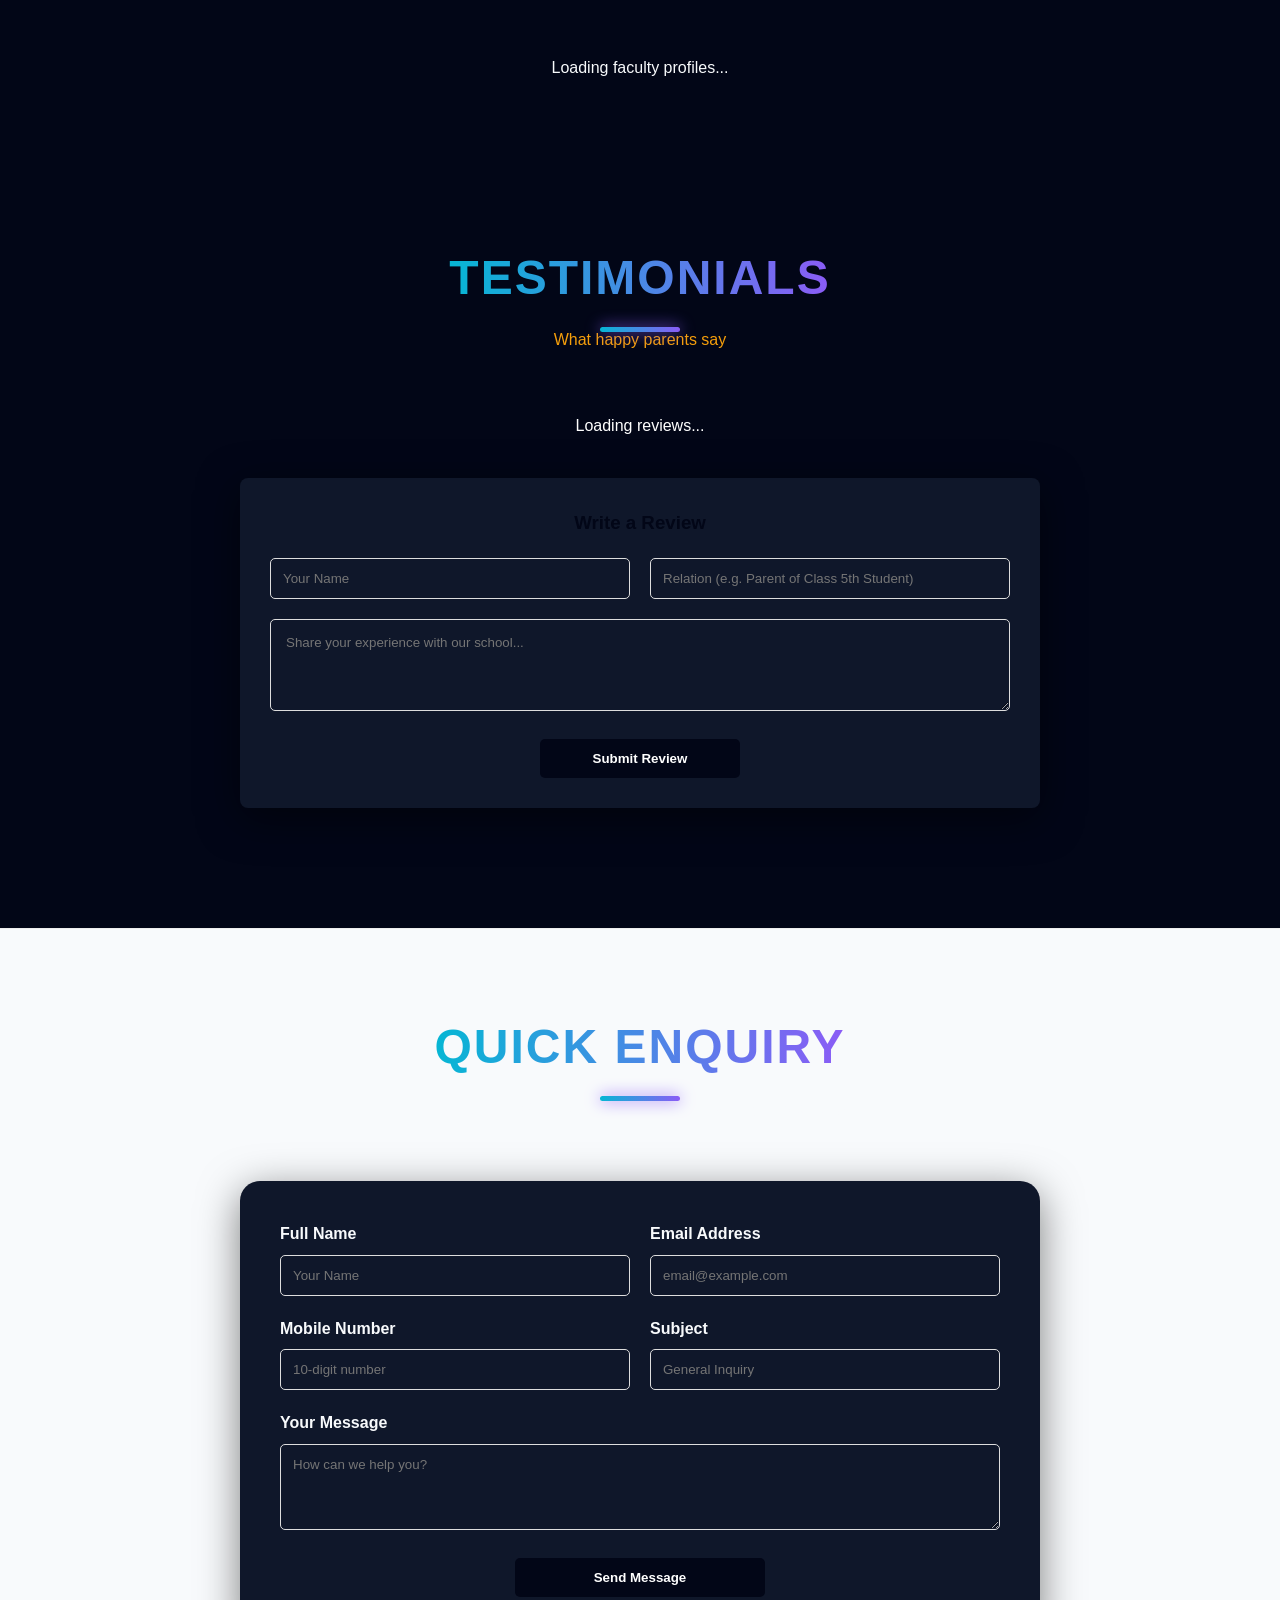
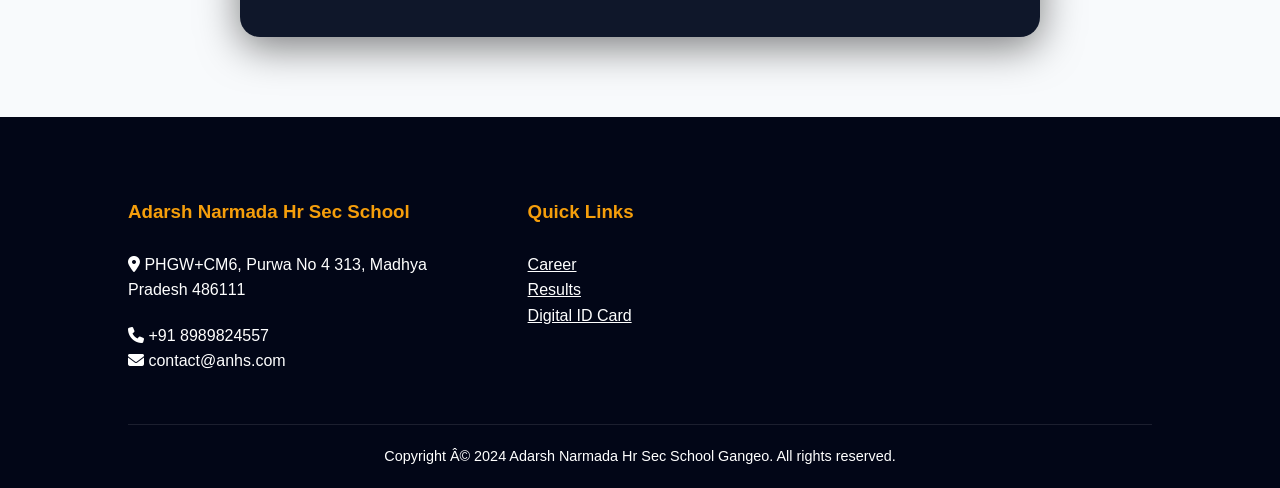
==== commit 15baf71e: "Updated homepage design" ====
--- a/src/main/resources/static/index.html
+++ b/src/main/resources/static/index.html
@@ -1,4 +1,4 @@
-<!DOCTYPE html>
+﻿<!DOCTYPE html>
 <html lang="en">
 
 <head>
@@ -96,7 +96,7 @@
     </div>
 
     <!-- News & Updates -->
-    <section class="section" id="notifications" style="background: var(--gray-light);">
+    <section class="section" id="notifications" style="background: var(--navy);">
         <div class="section-title">
             <h2>News & Updates</h2>
             <p>Stay informed with our latest school activities</p>
@@ -114,7 +114,7 @@
     </section>
 
     <!-- Photo Gallery -->
-    <section class="section" id="gallery" style="background: white;">
+    <section class="section" id="gallery" style="background: var(--navy-light);">
         <div class="section-title">
             <h2>Photo Gallery</h2>
             <p>Memories and events at Adarsh Narmada Hr Sec School Gangeo</p>
@@ -126,7 +126,7 @@
     </section>
 
     <!-- Principal Profile Section -->
-    <section class="section" style="background: var(--white);">
+    <section class="section" style="background: var(--navy-light);">
         <div class="about-grid">
             <div class="about-img" id="principal-home-photo">
                 <img src="img/faculty/default_principal.jpg" id="p-home-img" alt="Principal" style="border-radius: 20px; border-left: 8px solid var(--yellow);">
@@ -191,7 +191,7 @@
             <h2>Quick Enquiry</h2>
             <p>Have questions? Send us a message and we'll get back to you.</p>
         </div>
-        <div style="max-width: 800px; margin: 0 auto; background: white; padding: 40px; border-radius: 20px; box-shadow: var(--shadow);">
+        <div style="max-width: 800px; margin: 0 auto; background: var(--navy-light); padding: 40px; border-radius: 20px; box-shadow: var(--shadow);">
             <form id="enquiry-form">
                 <div style="display: grid; grid-template-columns: 1fr 1fr; gap: 20px; margin-bottom: 20px;">
                     <div class="form-group" style="margin-bottom: 0;">
@@ -242,11 +242,12 @@
             </div>
         </div>
         <div class="footer-bottom">
-            <p>Copyright © 2024 Adarsh Narmada Hr Sec School Gangeo. All rights reserved.</p>
+            <p>Copyright Â© 2024 Adarsh Narmada Hr Sec School Gangeo. All rights reserved.</p>
         </div>
     </footer>
 
     <script src="js/script.js"></script>
 </body>
 
-</html>+</html>
+
--- a/src/main/resources/static/css/style.css
+++ b/src/main/resources/static/css/style.css
@@ -1,14 +1,22 @@
-:root {
-    --navy: #0a192f;
-    --navy-light: #172a45;
-    --yellow: #fbbd08;
-    --yellow-hover: #e0ac07;
-    --red: #e03e2d;
+﻿:root {
+    --navy: #020617;
+    --navy-light: #0f172a;
+    --navy-translucent: rgba(2, 6, 23, 0.7);
+    --yellow: #f59e0b;
+    --yellow-hover: #d97706;
+    --teal: #06b6d4;
+    --neon-blue: #3b82f6;
+    --neon-purple: #8b5cf6;
+    --red: #ef4444;
     --white: #ffffff;
-    --gray-light: #f4f7f6;
-    --text-dark: #333333;
-    --transition: all 0.3s ease;
-    --shadow: 0 4px 20px rgba(0,0,0,0.1);
+    --gray-light: #020617; /* Changed to dark for deep theme */
+    --text-dark: #f8fafc; /* Changed to light for contrast */
+    --transition: all 0.4s cubic-bezier(0.4, 0, 0.2, 1);
+    --shadow: 0 10px 40px rgba(0,0,0,0.5);
+    --shadow-hover: 0 20px 50px rgba(6, 182, 212, 0.3);
+    --glass-bg: rgba(15, 23, 42, 0.6);
+    --glass-border: 1px solid rgba(255, 255, 255, 0.1);
+    --glass-shadow: 0 8px 32px 0 rgba(0, 0, 0, 0.8);
 }
 
 @import url('https://fonts.googleapis.com/css2?family=Outfit:wght@300;400;600;700&display=swap');
@@ -44,14 +52,17 @@
 }
 
 .main-nav {
-    background-color: var(--navy-light);
+    background-color: var(--navy-translucent);
+    backdrop-filter: blur(12px);
+    -webkit-backdrop-filter: blur(12px);
+    border-bottom: 1px solid rgba(255, 255, 255, 0.1);
     padding: 15px 5%;
-    position: sticky;
-    top: 0;
+    position: sticky; top: 0; /* Sticky enabled on desktop */
     z-index: 1000;
     display: flex;
     justify-content: space-between;
     align-items: center;
+    box-shadow: var(--shadow);
 }
 
 .nav-links {
@@ -147,8 +158,10 @@
 
 /* Hero Section */
 .hero {
-    height: 85vh;
-    background: linear-gradient(135deg, var(--navy) 0%, var(--navy-light) 100%);
+    height: 90vh;
+    background: radial-gradient(circle at top right, rgba(6, 182, 212, 0.2), transparent 40%),
+                radial-gradient(circle at bottom left, rgba(139, 92, 246, 0.2), transparent 40%),
+                var(--navy);
     display: flex;
     align-items: center;
     justify-content: center;
@@ -163,8 +176,8 @@
     position: absolute;
     width: 200%;
     height: 200%;
-    background: radial-gradient(circle, rgba(251,189,8,0.05) 0%, transparent 50%);
-    animation: move-bg 20s linear infinite;
+    background: radial-gradient(circle, rgba(59, 130, 246, 0.1) 0%, transparent 60%);
+    animation: move-bg 15s linear infinite alternate;
 }
 
 @keyframes move-bg {
@@ -181,11 +194,21 @@
 }
 
 .hero-content h1 {
-    font-size: 4rem;
-    margin-bottom: 20px;
-    letter-spacing: -1px;
+    font-size: 5rem;
+    font-weight: 800;
+    margin-bottom: 25px;
+    letter-spacing: -2px;
     line-height: 1.1;
-    text-shadow: 0 10px 30px rgba(0,0,0,0.3);
+    text-shadow: 0 10px 40px rgba(6, 182, 212, 0.5);
+    background: linear-gradient(to right, #38bdf8, #818cf8, #c084fc);
+    -webkit-background-clip: text;
+    -webkit-text-fill-color: transparent;
+    animation: glow-pulse 3s infinite alternate;
+}
+
+@keyframes glow-pulse {
+    0% { text-shadow: 0 10px 40px rgba(6, 182, 212, 0.5); }
+    100% { text-shadow: 0 10px 50px rgba(139, 92, 246, 0.8); }
 }
 
 .hero-content p {
@@ -206,12 +229,35 @@
 
 .section-title {
     text-align: center;
-    margin-bottom: 50px;
+    margin-bottom: 60px;
+    position: relative;
 }
 
 .section-title h2 {
-    font-size: 2.5rem;
-    color: var(--navy);
+    font-size: 3rem;
+    color: var(--white);
+    font-weight: 800;
+    margin-bottom: 10px;
+    position: relative;
+    display: inline-block;
+    text-transform: uppercase;
+    letter-spacing: 2px;
+    background: linear-gradient(to right, var(--teal), var(--neon-purple));
+    -webkit-background-clip: text;
+    -webkit-text-fill-color: transparent;
+}
+
+.section-title h2::after {
+    content: '';
+    position: absolute;
+    bottom: -15px;
+    left: 50%;
+    transform: translateX(-50%);
+    width: 80px;
+    height: 5px;
+    background: linear-gradient(to right, var(--teal), var(--neon-purple));
+    border-radius: 5px;
+    box-shadow: 0 0 15px var(--neon-purple);
 }
 
 /* About Section */
@@ -224,33 +270,50 @@
 
 .about-img img {
     width: 100%;
-    border-radius: 10px;
-    box-shadow: var(--shadow);
-}
-
-/* News Section */
-.news-container {
-    background: var(--white);
-    padding: 30px;
     border-radius: 15px;
     box-shadow: var(--shadow);
+    transition: var(--transition);
+}
+
+.about-img img:hover {
+    transform: translateY(-10px);
+    box-shadow: var(--shadow-hover);
+}
+
+.news-container {
+    background: var(--glass-bg);
+    backdrop-filter: blur(10px);
+    border: var(--glass-border);
+    padding: 40px;
+    border-radius: 20px;
+    box-shadow: var(--glass-shadow);
 }
 
 .news-item {
-    border-bottom: 1px solid #eee;
-    padding: 15px 0;
-    display: flex;
-    gap: 20px;
-    align-items: center;
+    border-bottom: 1px solid rgba(0,0,0,0.05);
+    padding: 20px 0;
+    display: flex;
+    gap: 25px;
+    align-items: center;
+    transition: var(--transition);
+}
+
+.news-item:hover {
+    transform: translateX(10px);
+    background: rgba(255,255,255,0.5);
+    border-radius: 10px;
+    padding-left: 15px;
 }
 
 .news-date {
-    background: var(--yellow);
-    padding: 10px;
-    border-radius: 5px;
-    min-width: 80px;
+    background: linear-gradient(135deg, var(--yellow) 0%, var(--yellow-hover) 100%);
+    color: var(--white);
+    padding: 12px;
+    border-radius: 8px;
+    min-width: 90px;
     text-align: center;
-    font-weight: bold;
+    font-weight: 700;
+    box-shadow: var(--shadow);
 }
 
 /* Admissions Banner */
@@ -264,12 +327,42 @@
 }
 
 .apply-btn {
-    background-color: var(--yellow);
-    color: var(--navy);
-    padding: 12px 30px;
-    border-radius: 5px;
+    background: linear-gradient(135deg, var(--neon-blue) 0%, var(--neon-purple) 100%);
+    color: var(--white);
+    padding: 15px 40px;
+    border-radius: 30px;
     text-decoration: none;
-    font-weight: bold;
+    font-weight: 800;
+    text-transform: uppercase;
+    letter-spacing: 1px;
+    box-shadow: 0 4px 20px rgba(139, 92, 246, 0.4);
+    transition: var(--transition);
+    display: inline-block;
+    position: relative;
+    overflow: hidden;
+    border: 1px solid rgba(255,255,255,0.2);
+}
+
+.apply-btn::after {
+    content: '';
+    position: absolute;
+    top: -50%;
+    left: -50%;
+    width: 200%;
+    height: 200%;
+    background: rgba(255,255,255,0.2);
+    transform: rotate(45deg) translateY(-100%);
+    transition: var(--transition);
+}
+
+.apply-btn:hover {
+    transform: translateY(-5px) scale(1.05);
+    box-shadow: 0 10px 30px rgba(139, 92, 246, 0.8);
+    border-color: rgba(255,255,255,0.5);
+}
+
+.apply-btn:hover::after {
+    transform: rotate(45deg) translateY(100%);
 }
 
 /* Testimonials */
@@ -285,27 +378,35 @@
 }
 
 .testimonial-card {
-    background: var(--white);
+    background: var(--navy-light);
     color: var(--text-dark);
-    padding: 40px;
-    border-radius: 10px;
-    position: relative;
-    padding-top: 60px;
+    padding: 50px 40px 40px;
+    border-radius: 20px;
+    position: relative;
+    box-shadow: var(--shadow);
+    transition: var(--transition);
+    border: 1px solid rgba(0,0,0,0.02);
+}
+
+.testimonial-card:hover {
+    transform: translateY(-10px);
+    box-shadow: var(--shadow-hover);
 }
 
 .quote-icon {
     position: absolute;
-    top: -20px;
+    top: -25px;
     left: 40px;
-    background: var(--yellow);
+    background: linear-gradient(135deg, var(--yellow) 0%, var(--yellow-hover) 100%);
     width: 50px;
     height: 50px;
     display: flex;
     align-items: center;
     justify-content: center;
     color: var(--white);
-    font-size: 2rem;
-    border-radius: 5px;
+    font-size: 1.5rem;
+    border-radius: 50%;
+    box-shadow: 0 4px 15px rgba(255, 183, 3, 0.4);
 }
 
 /* Footer */
@@ -339,7 +440,7 @@
     max-width: 800px;
     margin: 50px auto;
     padding: 30px;
-    background: var(--white);
+    background: var(--navy-light);
     border-radius: 10px;
     box-shadow: var(--shadow);
 }
@@ -355,6 +456,8 @@
 }
 
 input, textarea {
+    background: var(--navy-light);
+    color: var(--text-dark);
     width: 100%;
     padding: 12px;
     border: 1px solid #ddd;
@@ -435,7 +538,7 @@
 .form-field input, .form-field select {
     width: 100%;
     padding: 10px;
-    background: #edf2f7;
+    background: var(--navy-light); color: var(--text-dark);
     border: 1px solid #cbd5e0;
     border-radius: 4px;
     color: #2d3748;
@@ -443,7 +546,7 @@
 
 .form-field input:focus {
     outline: 2px solid var(--yellow);
-    background: #fff;
+    background: var(--navy-light);
 }
 
 .checkbox-group {
@@ -527,7 +630,7 @@
 }
 
 .content-box {
-    background: white;
+    background: var(--navy-light);
     padding: 30px;
     border-radius: 8px;
     box-shadow: var(--shadow);
@@ -535,7 +638,7 @@
 }
 
 .sidebar-box {
-    background: white;
+    background: var(--navy-light);
     padding: 30px;
     border-radius: 8px;
     box-shadow: var(--shadow);
@@ -565,7 +668,7 @@
 .review-form-container {
     max-width: 800px;
     margin: 40px auto;
-    background: white;
+    background: var(--navy-light);
     padding: 30px;
     border-radius: 8px;
     box-shadow: var(--shadow);
@@ -574,7 +677,7 @@
 .review-form textarea {
     width: 100%;
     padding: 15px;
-    background: #f8f9fa;
+    background: var(--navy-light); color: var(--text-dark);
     border: 1px solid #ddd;
     border-radius: 5px;
     margin-bottom: 20px;
@@ -595,7 +698,7 @@
 }
 
 .admin-item-card {
-    background: #fff;
+    background: var(--navy-light);
     padding: 20px;
     border-radius: 10px;
     box-shadow: 0 4px 6px rgba(0,0,0,0.05);
@@ -606,33 +709,59 @@
 /* Faculty Section Styles */
 .faculty-grid {
     display: grid;
-    grid-template-columns: repeat(auto-fit, minmax(200px, 1fr));
-    gap: 30px;
-    margin-top: 40px;
+    grid-template-columns: repeat(auto-fit, minmax(220px, 1fr));
+    gap: 35px;
+    margin-top: 50px;
 }
 
 .faculty-card {
-    background: white;
-    padding: 20px;
-    border-radius: 15px;
+    background: var(--navy-light);
+    padding: 30px 20px;
+    border-radius: 20px;
     text-align: center;
     box-shadow: var(--shadow);
     transition: var(--transition);
-    border-bottom: 4px solid var(--yellow);
+    border-bottom: 5px solid var(--teal);
+    position: relative;
+    overflow: hidden;
+}
+
+.faculty-card::before {
+    content: '';
+    position: absolute;
+    top: 0;
+    left: 0;
+    width: 100%;
+    height: 100px;
+    background: linear-gradient(135deg, rgba(33, 158, 188, 0.1) 0%, transparent 100%);
+    z-index: 0;
 }
 
 .faculty-card:hover {
-    transform: translateY(-10px);
+    transform: translateY(-12px);
+    box-shadow: var(--shadow-hover);
+    border-bottom-color: var(--yellow);
 }
 
 .faculty-img {
-    width: 120px;
-    height: 120px;
+    width: 130px;
+    height: 130px;
     border-radius: 50%;
     object-fit: cover;
-    margin-bottom: 15px;
-    border: 3px solid var(--yellow);
-    padding: 5px;
+    margin-bottom: 20px;
+    border: 4px solid var(--white);
+    box-shadow: 0 10px 20px rgba(0,0,0,0.1);
+    position: relative;
+    z-index: 1;
+    background: var(--navy-light);
+}
+
+.faculty-card h3 {
+    position: relative;
+    z-index: 1;
+    color: var(--navy);
+    font-size: 1.2rem;
+    font-weight: 700;
 }
 
 /* Admin Dashboard Modern Layout */
@@ -711,7 +840,7 @@
 }
 
 .admin-card {
-    background: white;
+    background: var(--navy-light);
     padding: 30px;
     border-radius: 15px;
     box-shadow: 0 4px 6px -1px rgba(0, 0, 0, 0.1), 0 2px 4px -1px rgba(0, 0, 0, 0.06);
@@ -735,10 +864,7 @@
 }
 
 /* --- ID Card Template Styles --- */
-.id-card-template {
-    width: 320px;
-    height: 480px;
-    background: white;
+.id-card-template {`r`n    width: 320px;`r`n    height: 480px;`r`n    background: white;
     border-radius: 15px;
     box-shadow: 0 10px 30px rgba(0,0,0,0.1);
     overflow: hidden;
@@ -804,7 +930,7 @@
     border-radius: 10px;
     overflow: hidden;
     margin-bottom: 15px;
-    background: #f0f2f5;
+    background: var(--navy);
 }
 
 .id-card-photo-wrap img {
@@ -911,7 +1037,7 @@
 }
 
 .ticker-item::after {
-    content: " �\;
+    content: "*";
  position: absolute;
  right: 0;
  color: var(--yellow);
@@ -923,3 +1049,166 @@
  0% { transform: translateX(0); }
  100% { transform: translateX(-50%); }
 }
+
+
+/* --- Mobile Responsiveness --- */
+@media (max-width: 768px) {
+    body {
+        overflow-x: hidden;
+    }
+    
+    .top-header {
+        flex-direction: column;
+        text-align: center;
+        gap: 10px;
+        padding: 10px;
+    }
+    .school-info {
+        justify-content: center;
+        flex-wrap: wrap;
+        font-size: 0.9rem;
+    }
+    .main-nav {
+        padding: 15px 10px;
+        flex-direction: column;
+        gap: 15px;
+    }
+    .logo {
+        flex-direction: column;
+        text-align: center;
+        gap: 10px !important;
+    }
+    .logo img {
+        height: 60px !important;
+    }
+    .logo h1 {
+        font-size: 1.2rem !important;
+        line-height: 1.4;
+    }
+    .nav-links {
+        display: flex;
+        flex-direction: column;
+        width: 100%;
+        text-align: center;
+        gap: 10px;
+    }
+    .nav-links li {
+        width: 100%;
+    }
+    .nav-links a {
+        display: block;
+        padding: 10px;
+        border-radius: 5px;
+        background: rgba(255,255,255,0.05);
+    }
+    .dropdown-content {
+        position: static;
+        width: 100%;
+        box-shadow: none;
+        background: transparent;
+        padding-left: 0;
+        display: none;
+    }
+    .dropdown:hover .dropdown-content {
+        display: flex;
+        flex-direction: column;
+    }
+    
+    .hero {
+        height: auto;
+        padding: 60px 15px;
+    }
+    .hero-content h1 {
+        font-size: 2rem;
+        line-height: 1.3;
+    }
+    .hero-content p {
+        font-size: 1rem;
+    }
+    
+    .grid, .about-grid, .news-container, .testimonial-grid {
+        grid-template-columns: 1fr !important;
+        gap: 20px;
+    }
+    .about-text h2 {
+        font-size: 2rem !important;
+    }
+    
+    .admissions-banner {
+        flex-direction: column;
+        text-align: center;
+        gap: 20px;
+        padding: 30px 15px;
+    }
+    .admissions-banner h2 {
+        font-size: 1.6rem !important;
+    }
+    
+    .footer-content {
+        grid-template-columns: 1fr;
+        text-align: center;
+        gap: 30px;
+    }
+    .ticker-wrap {
+        flex-direction: column;
+    }
+    .ticker-title {
+        text-align: center;
+        justify-content: center;
+        clip-path: none;
+        padding: 10px;
+        font-size: 0.8rem;
+    }
+    .ticker-item {
+        font-size: 0.85rem;
+        padding: 0 20px;
+    }
+    .section-title h2 {
+        font-size: 1.8rem;
+    }
+    .admin-layout {
+        flex-direction: column;
+    }
+    .admin-sidebar {
+        width: 100%;
+        height: auto;
+        position: relative;
+        padding: 20px;
+    }
+    .admin-content {
+        margin-left: 0;
+        padding: 15px;
+    }
+    #principal-home-photo img {
+        width: 100%;
+        max-width: 300px;
+        margin: 0 auto;
+        display: block;
+    }
+}
+
+
+/* --- Ultimate Mobile Fixes --- */
+@media (max-width: 768px) {
+    .main-nav {
+        position: relative !important; /* Un-stick the giant nav on mobile */
+    }
+    .school-info span {
+        display: block !important;
+        width: 100% !important;
+        white-space: normal !important;
+        word-break: break-word !important;
+        margin-bottom: 5px;
+    }
+    .top-header {
+        height: auto !important;
+        overflow: hidden;
+    }
+    #gallery, #notifications, .section {
+        background: var(--navy) !important;
+    }
+    .admin-container, .testimonial-card, .faculty-card {
+        background: var(--navy-light) !important;
+        color: var(--text-dark) !important;
+    }
+}
